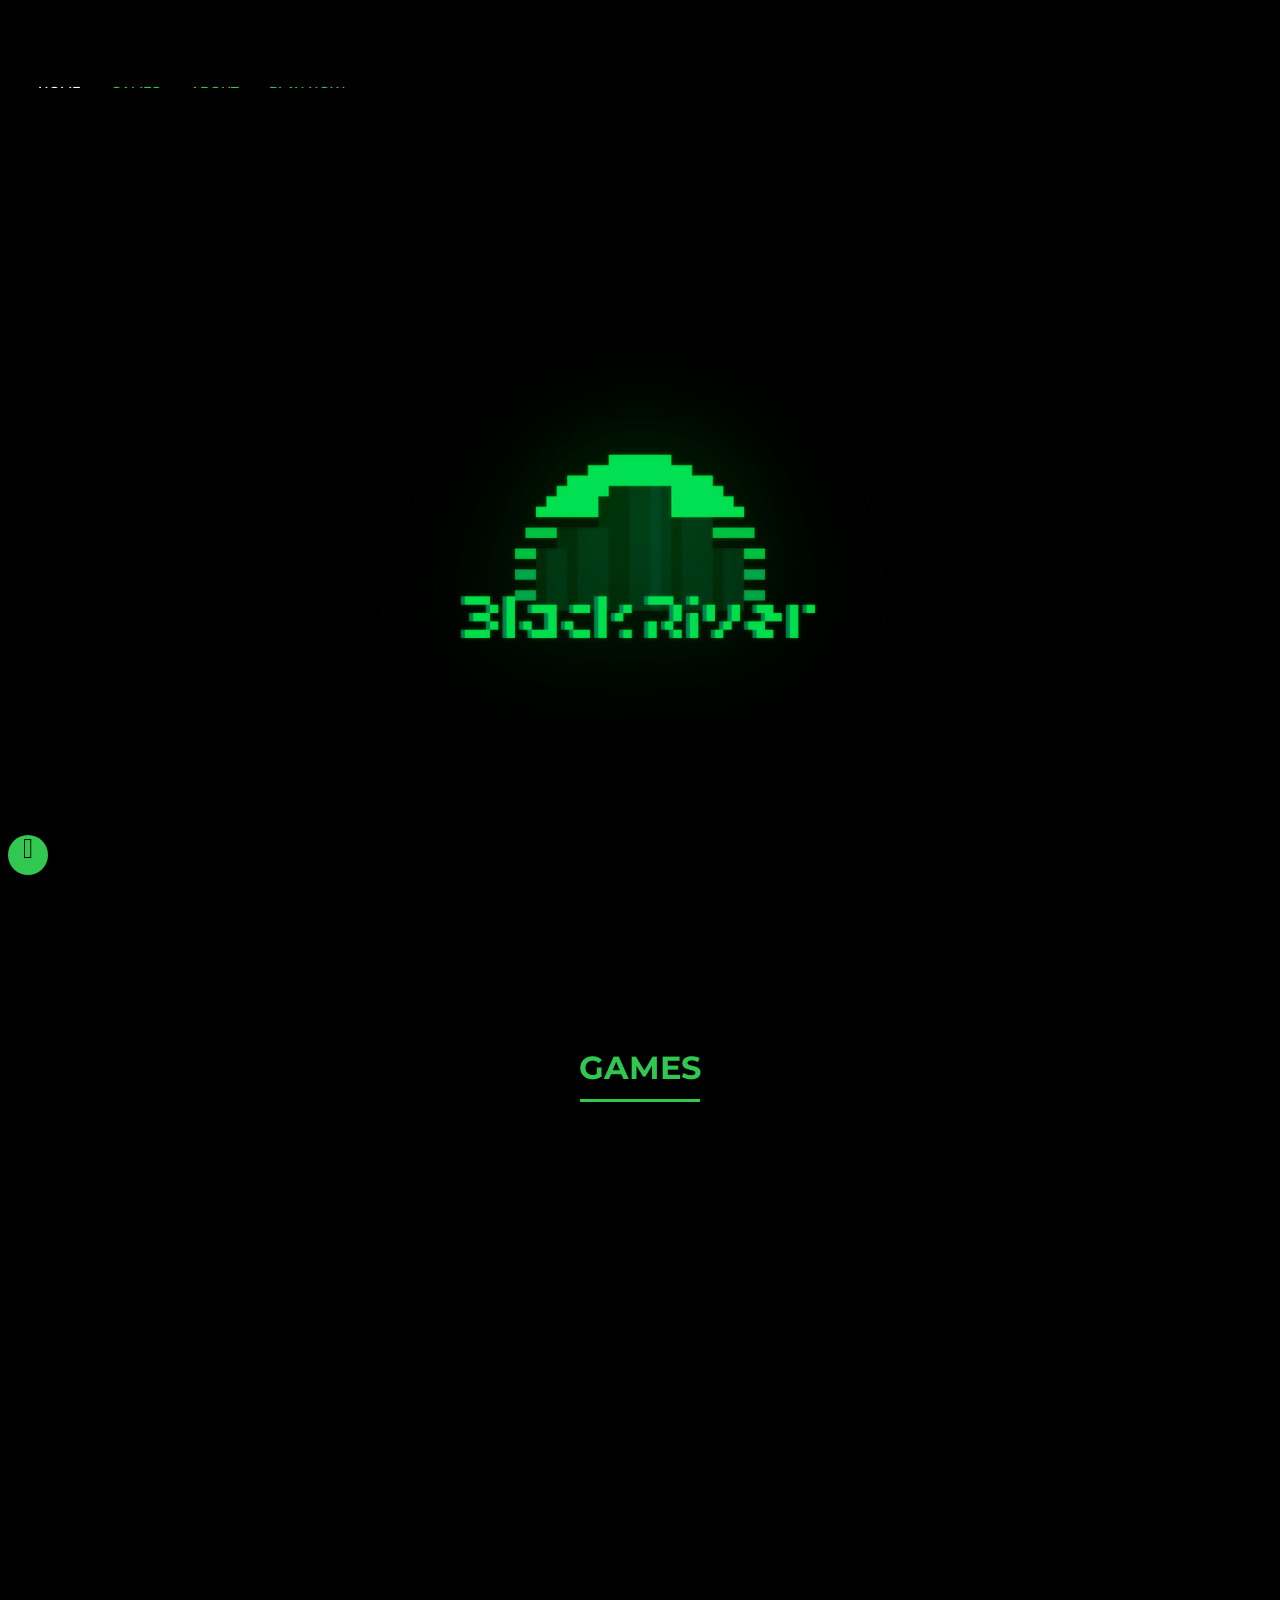
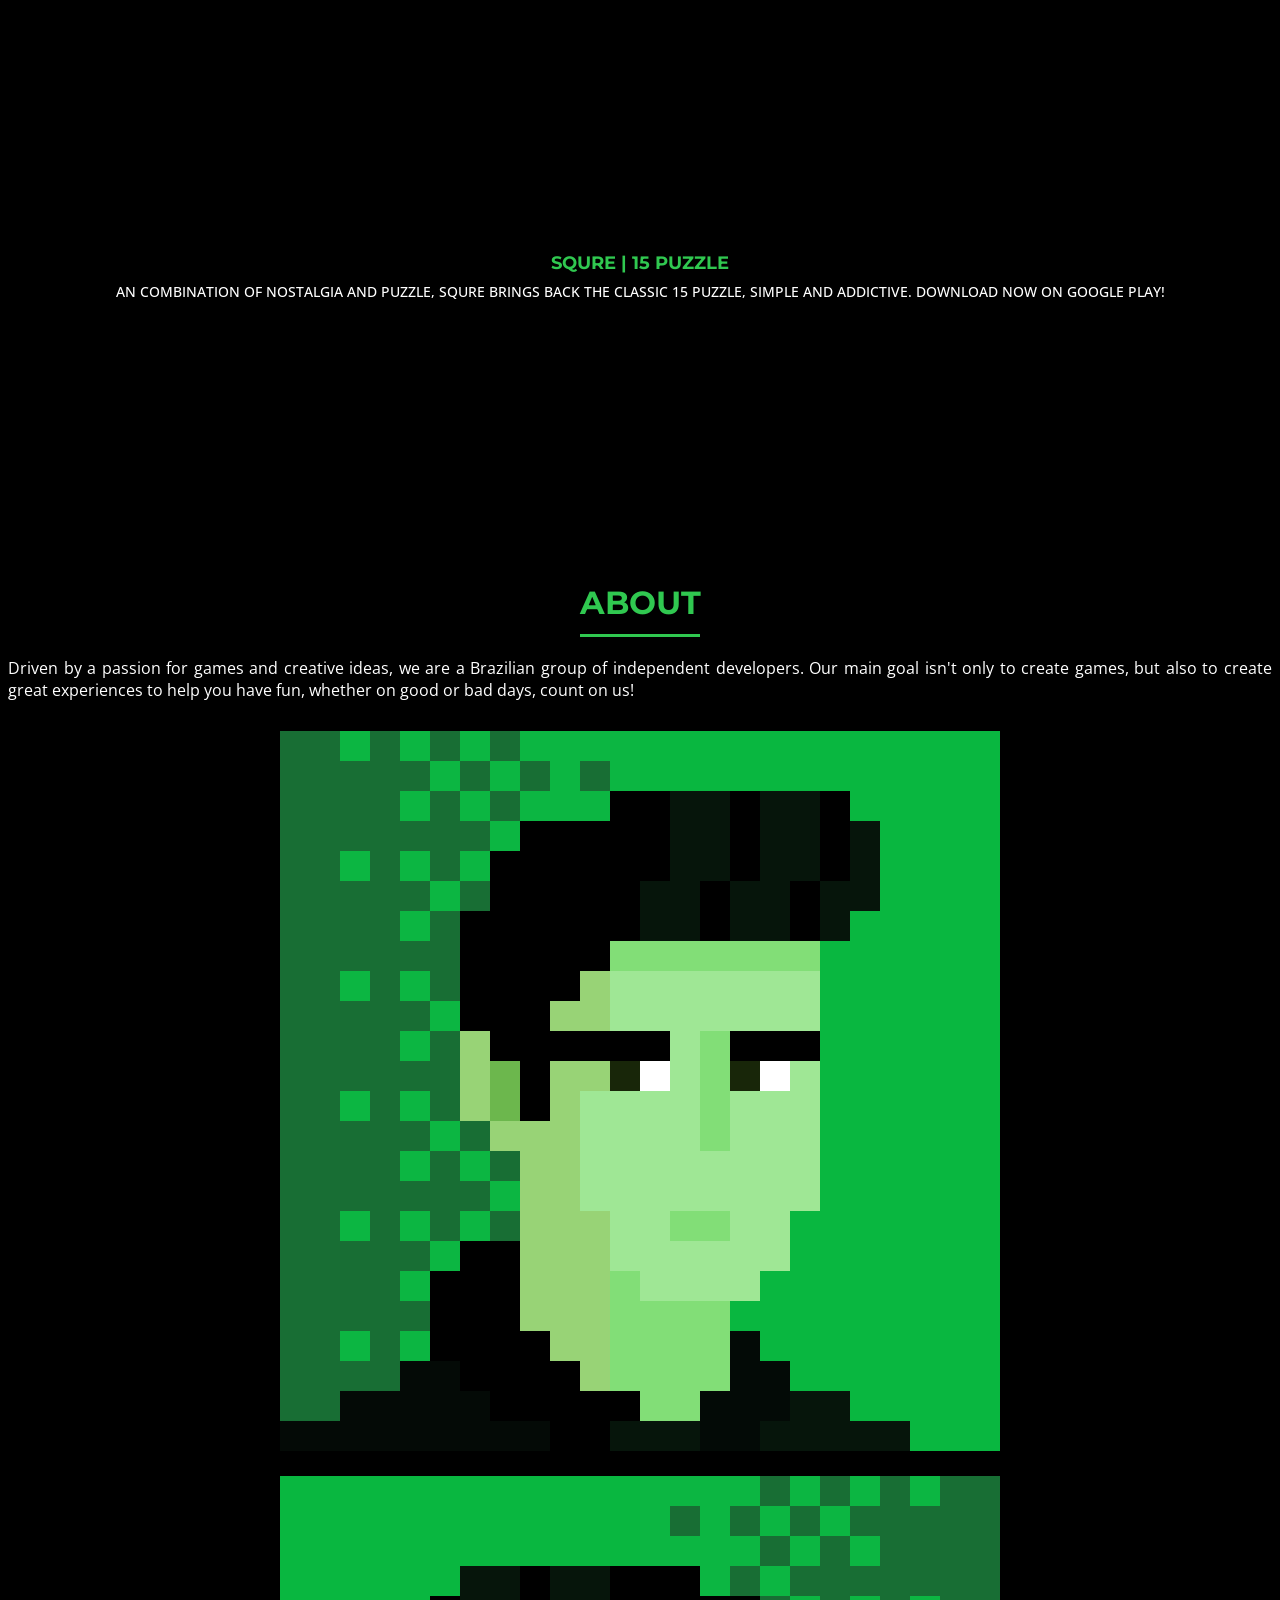
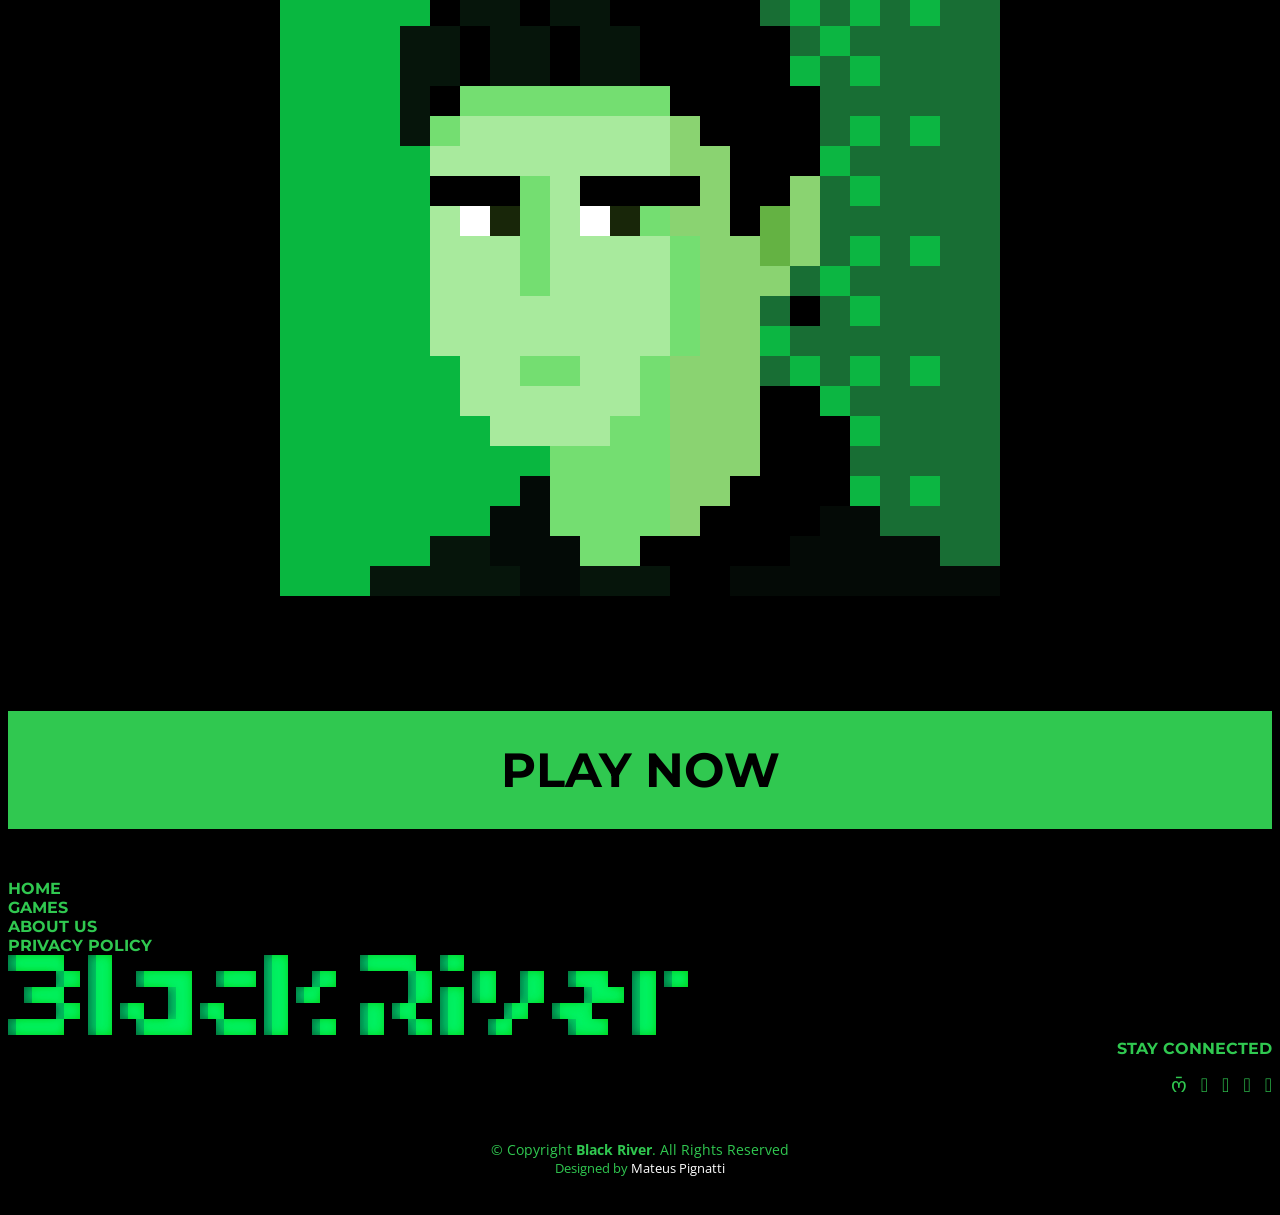
==== index.html @ 3c827a9c "commit inicial" ====
<!DOCTYPE html>
<html lang="en">

<head>
  <meta charset="utf-8">
  <meta content="width=device-width, initial-scale=1.0" name="viewport">

  <meta name="google-site-verification" content="CcxL9hMbWBskzcAtrQJD_yQk2MvV58xnFDGyfYNqddo"/>

  <title>Black River Game Studio</title>
  <meta name="description" content="Games">

  <meta name="keywords" content="Black River, Black River Game Studio, Black River Games, SQURE, 15 Puzzle, Racha-Cuca, Mateus Pignatti">

  <!-- Favicons -->
  <link href="assets/img/favicon.png" rel="icon">
  <link href="assets/img/apple-touch-icon.png" rel="apple-touch-icon">

  <!-- Google Fonts -->
  <link href="https://fonts.googleapis.com/css?family=Open+Sans:300,300i,400,400i,700,700i|Montserrat:300,400,500,700" rel="stylesheet">

  <!-- Vendor CSS Files -->
  <link href="assets/vendor/animate.css/animate.min.css" rel="stylesheet">
  <link href="assets/vendor/aos/aos.css" rel="stylesheet">
  <link href="assets/vendor/bootstrap/css/bootstrap.min.css" rel="stylesheet">
  <link href="assets/vendor/bootstrap-icons/bootstrap-icons.css" rel="stylesheet">
  <link href="assets/vendor/fontawesome/css/fontawesome.min.css" rel="stylesheet">
  <link href="assets/vendor/fontawesome/css/brands.min.css" rel="stylesheet">
  <link href="assets/vendor/glightbox/css/glightbox.min.css" rel="stylesheet">
  <link href="assets/vendor/swiper/swiper-bundle.min.css" rel="stylesheet">

  <!-- Main CSS File -->
  <link href="assets/css/style.css" rel="stylesheet">

</head>

<body>

  <!-- ======= Header ======= -->
  <header id="header" class="fixed-top d-flex align-items-center">
    <div class="container-fluid">

      <div class="row justify-content-center align-items-center">
        <div class="col-xl-11 d-flex align-items-center justify-content-between">
          <a href="#" class="logo"><img src="assets/img/logotype.png" alt="" class="img-fluid"></a>

          <nav id="navbar" class="navbar">
            <ul>
              <li><a class="nav-link scrollto" href="#home">Home</a></li>
              <li><a class="nav-link scrollto" href="#games">Games</a></li>
              <!-- <li><a class="nav-link scrollto" href="#platforms">Platforms</a></li> -->
              <!-- <li><a class="nav-link scrollto" href="#reviews">Reviews</a></li> -->
              <li><a class="nav-link scrollto" href="#about">About</a></li>
              <li><a href="#games">Play Now</a></li>
            </ul>
            <i class="bi bi-list mobile-nav-toggle"></i>
          </nav>
          <!-- .navbar -->
        </div>
      </div>

    </div>
  </header>
  <!-- End Header -->

  <!-- ======= Home Section ======= -->

  <section id="home" style="background-image: url(assets/img/blackriver.png)">

    <div class="container">
      <div class="row justify-content-center">
        <a href="#games" class="col-12"></a>
      </div>
    </div>

  </section>

  <!-- End Home Section -->

  <main id="main">

    <!-- ======= Games Section ======= -->
    <section id="games">
      <div class="container" data-aos="fade-up">

        <header class="section-header">
          <h3 class="section-title">Games</h3>
        </header>

        <div class="row d-flex justify-content-center">
          <div class="col-lg-6">
            <div class="embed-responsive embed-responsive-16by9">
              <iframe class="embed-responsive-item youtube" src="https://www.youtube.com/embed/gTNcUN0UcXQ?rel=0" allowfullscreen></iframe>
            </div>

            <div class="games-info video-description">
              <h4><a href="https://play.google.com/store/apps/details?id=com.BlackRiver.SQURE">SQURE | 15 Puzzle</a></h4>
              <p>
                An combination of nostalgia and puzzle, SQURE brings back the classic 15 Puzzle, simple and addictive. Download now on Google Play!
              </p>
              <a href="https://play.google.com/store/apps/details?id=com.BlackRiver.SQURE"><img src="assets/img/google-play-badge.png" class="img-fluid btn-download" alt=""></a>
            </div>
          </div>
        </div>

        <!--
        <div class="row d-flex justify-content-center">
          <div class="col-lg-12">
            <div class="embed-responsive embed-responsive-16by9">
              <iframe class="embed-responsive-item youtube" src="https://www.youtube.com/embed/gTNcUN0UcXQ?rel=0" allowfullscreen></iframe>
            </div>
          </div>
        </div>

        <div class="row d-flex justify-content-center" data-aos="fade-up" data-aos-delay="100">
          <div class="col-lg-12">
              <ul id="games-filters">
                <li data-filter="*" class="filter-active">All</li>
                <li data-filter=".filter-mobile">Mobile</li>
                <li data-filter=".filter-pc">PC</li>
                <li data-filter=".filter-console">Console</li>
              </ul>
          </div>
        </div>

        <div class="row d-flex justify-content-center games-container" data-aos="fade-up" data-aos-delay="200">

          <div class="col-lg-4 col-md-6 games-item filter-mobile">
            <div class="games-wrap">
              <figure>
                <img src="assets/img/games/squre.png" class="img-fluid" alt="">
                <a href="https://play.google.com/store/apps/details?id=com.BlackRiver.SQURE" class="link-single" title="Play Now on Google Play"><i class="fa-brands fa-google-play"></i></a>
              </figure>

              <div class="games-info">
                <h4><a href="https://play.google.com/store/apps/details?id=com.BlackRiver.SQURE">SQURE</a></h4>
                <p>
                  Incredible combination of nostalgia and puzzle. The classic 15 Puzzle is back!
                </p>
              </div>
            </div>
          </div>
          -->

          <!--
          <div class="col-lg-4 col-md-6 games-item filter-mobile filter-pc">
            <div class="games-wrap">
              <figure>
                <img src="assets/img/games/image.png" class="img-fluid" alt="">
                <a href="#" class="link-google-play" title="Play Now on Google Play"><i class="fa-brands fa-google-play"></i></a>
                <a href="#" class="link-steam" title="Play Now on Steam"><i class="bi bi-sabout"></i></a>
              </figure>

              <div class="games-info">
                <h4><a href="#">Game Name</a></h4>
                <p>Description</p>
              </div>
            </div>
          </div>

          <div class="col-lg-4 col-md-6 games-item filter-mobile filter-pc">
            <div class="games-wrap">
              <figure>
                <img src="assets/img/games/image.png" class="img-fluid" alt="">
                <a href="#" class="link-google-play" title="Play Now on Google Play"><i class="fa-brands fa-google-play"></i></a>
                <a href="#" class="link-steam" title="Play Now on Steam"><i class="bi bi-sabout"></i></a>
              </figure>

              <div class="games-info">
                <h4><a href="#">Game Name</a></h4>
                <p>Description</p>
              </div>
            </div>
          </div>
          -->

        </div>
      </div>

      </div>
    </section>
    <!-- End Games Section -->

    <!-- ======= Platforms Section ======= -->
    <!--
    <section id="platforms">
      <div class="container" data-aos="zoom-in">

        <header class="section-header">
          <h3>Platforms</h3>
        </header>

        <div class="platforms-slider swiper">
          <div class="swiper-wrapper align-items-center">
            <div class="swiper-slide"><a href="#"><img src="assets/img/platforms/googleplay.png" class="img-fluid" alt=""></a></div>
            <div class="swiper-slide"><a href="#"><img src="assets/img/platforms/steam.png" class="img-fluid" alt=""></a></div>
            <div class="swiper-slide"><a href="#"><img src="assets/img/platforms/googleplay.png" class="img-fluid" alt=""></a></div>
            <div class="swiper-slide"><a href="#"><img src="assets/img/platforms/steam.png" class="img-fluid" alt=""></a></div>
            <div class="swiper-slide"><a href="#"><img src="assets/img/platforms/googleplay.png" class="img-fluid" alt=""></a></div>
            <div class="swiper-slide"><a href="#"><img src="assets/img/platforms/steam.png" class="img-fluid" alt=""></a></div>
          </div>
          <div class="swiper-pagination"></div>
        </div>

      </div>
    </section>
    -->
    <!-- End Platforms Section -->

    <!-- ======= Reviews Section ======= -->
    <!--
    <section id="reviews">
      <div class="container" data-aos="fade-up">

        <header class="section-header">
          <h3>Reviews</h3>
        </header>

        <div class="reviews-slider swiper" data-aos="fade-up" data-aos-delay="100">
          <div class="swiper-wrapper">

            <div class="swiper-slide">
              <div class="review-item">
                <img src="assets/img/reviews/ign.jpg" class="review-img" alt="">
                <h3>IGN</h3>
                <h4>10/10</h4>
                <p>
                  <img src="assets/img/quote-sign-left.png" class="quote-sign-left" alt="">
                  Nice game!
                  <img src="assets/img/quote-sign-right.png" class="quote-sign-right" alt="">
                </p>
              </div>
            </div>

            <div class="swiper-slide">
              <div class="review-item">
                <img src="assets/img/reviews/ign.jpg" class="review-img" alt="">
                <h3>IGN</h3>
                <h4>10/10</h4>
                <p>
                  <img src="assets/img/quote-sign-left.png" class="quote-sign-left" alt="">
                  Nice game!
                  <img src="assets/img/quote-sign-right.png" class="quote-sign-right" alt="">
                </p>
              </div>
            </div>

            <div class="swiper-slide">
              <div class="review-item">
                <img src="assets/img/reviews/ign.jpg" class="review-img" alt="">
                <h3>IGN</h3>
                <h4>10/10</h4>
                <p>
                  <img src="assets/img/quote-sign-left.png" class="quote-sign-left" alt="">
                  Nice game!
                  <img src="assets/img/quote-sign-right.png" class="quote-sign-right" alt="">
                </p>
              </div>
            </div>

          </div>
          <div class="swiper-pagination"></div>
        </div>

      </div>
    </section>
    -->
    <!-- End Reviews Section -->

    <!-- ======= About Section ======= -->
    <section id="about">
      <div class="container" data-aos="fade-up">
        <div class="section-header">
          <h3>About</h3>
          <div class="row justify-content-center">
            <div class="col-lg-6">
              <p>
                Driven by a passion for games and creative ideas, we are a Brazilian group of independent developers. Our main goal isn't only to create games, but also to create great experiences to help you have fun, whether on good or bad days, count on us!
              </p>
            </div>
          </div>
        </div>

        <div class="row justify-content-center">

          <div class="col-lg-3 col-md-6">
            <div class="member" data-aos="fade-up" data-aos-delay="100">
              <img src="assets/img/about/mateus.png" class="img-fluid" alt="">
              <div class="member-info">
                <div class="member-info-content">
                  <h4>Mateus Pignatti</h4>
                  <span>CEO</span>
                  <div class="social">
                    <a href="https://www.instagram.com/somebodyrock/"><i class="bi bi-instagram"></i></a>
                    <a href="https://www.youtube.com/@somebodyrock"><i class="bi bi-youtube"></i></a>
                    <a href="https://twitter.com/somebodyrock404"><i class="bi bi-twitter"></i></a>
                    <a href="https://www.facebook.com/GamesBlackRiver"><i class="bi bi-facebook"></i></a>
                    <a href="https://www.linkedin.com/in/mateus-pignatti-vieira-210061192/"><i class="bi bi-linkedin"></i></a>
                  </div>
                </div>
              </div>
            </div>
          </div>

          <div class="col-lg-3 col-md-6">
            <div class="member" data-aos="fade-up" data-aos-delay="200">
              <img src="assets/img/about/rafa.png" class="img-fluid" alt="">
              <div class="member-info">
                <div class="member-info-content">
                  <h4>Rafael Lopes</h4>
                  <span>CTO</span>
                  <div class="social">
                    <a href="https://www.instagram.com/GamesBlackRiver/"><i class="bi bi-instagram"></i></a>
                    <a href="https://www.youtube.com/@GamesBlackRiver" class="youtube"><i class="bi bi-youtube"></i></a>
                    <a href="https://twitter.com/GamesBlackRiver"><i class="bi bi-twitter"></i></a>
                    <a href="https://www.facebook.com/GamesBlackRiver"><i class="bi bi-facebook"></i></a>
                    <a href="https://www.linkedin.com/company/gamesblackriver/"><i class="bi bi-linkedin"></i></a>
                  </div>
                </div>
              </div>
            </div>
          </div>

        </div>

      </div>
    </section>
    <!-- End About Section -->

  </main>
  <!-- End #main -->

  <!-- ======= Footer ======= -->
  <footer id="footer">

    <div class="footer-top">
      <div class="container">
        <div class="row justify-content-center">
          <a href="#games" class="col-12"><h3>PLAY NOW</h3></a>
        </div>
      </div>
    </div>

    <div class="container">
      <div class="row footer-links">

        <div class="col-lg-1 col-md-12">
          <ul>
            <li><a href="#">Home</a></li>
            <li><a href="#games">Games</a></li>
          </ul>
        </div>

        <div class="col-lg-3 col-md-12">
          <ul>
            <li><a href="#about">About us</a></li>
            <li><a href="privacy">Privacy policy</a></li>
          </ul>
        </div>

        <div class="col-lg-4 col-md-12">
          <a href="#"><img src="assets/img/logotype.png" alt="" class="img-fluid mx-auto d-block"></a>
        </div>

        <div class="col-lg-4 col-md-12 social-links">

          <h4>Stay Connected</h4>

          <a href="https://play.google.com/store/apps/dev?id=5778449687998187914" class="google-play"><i class="fa-brands fa-google-play"></i></a>
          <a href="https://www.instagram.com/GamesBlackRiver/" class="instagram"><i class="bi bi-instagram"></i></a>
          <a href="https://www.youtube.com/@GamesBlackRiver" class="youtube"><i class="bi bi-youtube"></i></a>
          <a href="https://twitter.com/GamesBlackRiver" class="twitter"><i class="bi bi-twitter"></i></a>
          <a href="https://www.facebook.com/GamesBlackRiver" class="facebook"><i class="bi bi-facebook"></i></a>
          <a href="https://www.linkedin.com/company/gamesblackriver/" class="linkedin"><i class="bi bi-linkedin"></i></a>
        </div>
      </div>
    </div>

    <div class="container">
      <div class="copyright">
        &copy; Copyright <strong>Black River</strong>. All Rights Reserved
      </div>
      <div class="credits">
        Designed by <a href="https://linktr.ee/SomebodyRock">Mateus Pignatti</a>
      </div>
    </div>
  </footer>
  <!-- End Footer -->

  <div class="d-flex align-items-center justify-content-center">
    <a href="#games" class="btn-get-started d-flex align-items-center justify-content-center"><i class="bi bi-arrow-down-short"></i></a>
  </div>

  <a href="#" class="back-to-top d-flex align-items-center justify-content-center"><i class="bi bi-arrow-up-short"></i></a>
  <!-- Uncomment below to use a preloader -->
<div id="preloader"></div>

  <!-- Vendor JS Files -->
  <script src="assets/vendor/purecounter/purecounter.js"></script>
  <script src="assets/vendor/aos/aos.js"></script>
  <script src="assets/vendor/bootstrap/js/bootstrap.bundle.min.js"></script>
  <script src="assets/vendor/glightbox/js/glightbox.min.js"></script>
  <script src="assets/vendor/isotope-layout/isotope.pkgd.min.js"></script>
  <script src="assets/vendor/swiper/swiper-bundle.min.js"></script>
  <script src="assets/vendor/waypoints/noframework.waypoints.js"></script>

  <!-- Main JS File -->
  <script src="assets/js/main.js"></script>

</body>

</html>
---- assets/vendor/fontawesome/css/brands.min.css ----
/*!
 * Font Awesome Free 6.1.1 by @fontawesome - https://fontawesome.com
 * License - https://fontawesome.com/license/free (Icons: CC BY 4.0, Fonts: SIL OFL 1.1, Code: MIT License)
 * Copyright 2022 Fonticons, Inc.
 */
:host,:root{--fa-font-brands:normal 400 1em/1 "Font Awesome 6 Brands"}@font-face{font-family:"Font Awesome 6 Brands";font-style:normal;font-weight:400;font-display:block;src:url(../webfonts/fa-brands-400.woff2) format("woff2"),url(../webfonts/fa-brands-400.ttf) format("truetype")}.fa-brands,.fab{font-family:"Font Awesome 6 Brands";font-weight:400}.fa-42-group:before,.fa-innosoft:before{content:"\e080"}.fa-500px:before{content:"\f26e"}.fa-accessible-icon:before{content:"\f368"}.fa-accusoft:before{content:"\f369"}.fa-adn:before{content:"\f170"}.fa-adversal:before{content:"\f36a"}.fa-affiliatetheme:before{content:"\f36b"}.fa-airbnb:before{content:"\f834"}.fa-algolia:before{content:"\f36c"}.fa-alipay:before{content:"\f642"}.fa-amazon:before{content:"\f270"}.fa-amazon-pay:before{content:"\f42c"}.fa-amilia:before{content:"\f36d"}.fa-android:before{content:"\f17b"}.fa-angellist:before{content:"\f209"}.fa-angrycreative:before{content:"\f36e"}.fa-angular:before{content:"\f420"}.fa-app-store:before{content:"\f36f"}.fa-app-store-ios:before{content:"\f370"}.fa-apper:before{content:"\f371"}.fa-apple:before{content:"\f179"}.fa-apple-pay:before{content:"\f415"}.fa-artstation:before{content:"\f77a"}.fa-asymmetrik:before{content:"\f372"}.fa-atlassian:before{content:"\f77b"}.fa-audible:before{content:"\f373"}.fa-autoprefixer:before{content:"\f41c"}.fa-avianex:before{content:"\f374"}.fa-aviato:before{content:"\f421"}.fa-aws:before{content:"\f375"}.fa-bandcamp:before{content:"\f2d5"}.fa-battle-net:before{content:"\f835"}.fa-behance:before{content:"\f1b4"}.fa-behance-square:before{content:"\f1b5"}.fa-bilibili:before{content:"\e3d9"}.fa-bimobject:before{content:"\f378"}.fa-bitbucket:before{content:"\f171"}.fa-bitcoin:before{content:"\f379"}.fa-bity:before{content:"\f37a"}.fa-black-tie:before{content:"\f27e"}.fa-blackberry:before{content:"\f37b"}.fa-blogger:before{content:"\f37c"}.fa-blogger-b:before{content:"\f37d"}.fa-bluetooth:before{content:"\f293"}.fa-bluetooth-b:before{content:"\f294"}.fa-bootstrap:before{content:"\f836"}.fa-bots:before{content:"\e340"}.fa-btc:before{content:"\f15a"}.fa-buffer:before{content:"\f837"}.fa-buromobelexperte:before{content:"\f37f"}.fa-buy-n-large:before{content:"\f8a6"}.fa-buysellads:before{content:"\f20d"}.fa-canadian-maple-leaf:before{content:"\f785"}.fa-cc-amazon-pay:before{content:"\f42d"}.fa-cc-amex:before{content:"\f1f3"}.fa-cc-apple-pay:before{content:"\f416"}.fa-cc-diners-club:before{content:"\f24c"}.fa-cc-discover:before{content:"\f1f2"}.fa-cc-jcb:before{content:"\f24b"}.fa-cc-mastercard:before{content:"\f1f1"}.fa-cc-paypal:before{content:"\f1f4"}.fa-cc-stripe:before{content:"\f1f5"}.fa-cc-visa:before{content:"\f1f0"}.fa-centercode:before{content:"\f380"}.fa-centos:before{content:"\f789"}.fa-chrome:before{content:"\f268"}.fa-chromecast:before{content:"\f838"}.fa-cloudflare:before{content:"\e07d"}.fa-cloudscale:before{content:"\f383"}.fa-cloudsmith:before{content:"\f384"}.fa-cloudversify:before{content:"\f385"}.fa-cmplid:before{content:"\e360"}.fa-codepen:before{content:"\f1cb"}.fa-codiepie:before{content:"\f284"}.fa-confluence:before{content:"\f78d"}.fa-connectdevelop:before{content:"\f20e"}.fa-contao:before{content:"\f26d"}.fa-cotton-bureau:before{content:"\f89e"}.fa-cpanel:before{content:"\f388"}.fa-creative-commons:before{content:"\f25e"}.fa-creative-commons-by:before{content:"\f4e7"}.fa-creative-commons-nc:before{content:"\f4e8"}.fa-creative-commons-nc-eu:before{content:"\f4e9"}.fa-creative-commons-nc-jp:before{content:"\f4ea"}.fa-creative-commons-nd:before{content:"\f4eb"}.fa-creative-commons-pd:before{content:"\f4ec"}.fa-creative-commons-pd-alt:before{content:"\f4ed"}.fa-creative-commons-remix:before{content:"\f4ee"}.fa-creative-commons-sa:before{content:"\f4ef"}.fa-creative-commons-sampling:before{content:"\f4f0"}.fa-creative-commons-sampling-plus:before{content:"\f4f1"}.fa-creative-commons-share:before{content:"\f4f2"}.fa-creative-commons-zero:before{content:"\f4f3"}.fa-critical-role:before{content:"\f6c9"}.fa-css3:before{content:"\f13c"}.fa-css3-alt:before{content:"\f38b"}.fa-cuttlefish:before{content:"\f38c"}.fa-d-and-d:before{content:"\f38d"}.fa-d-and-d-beyond:before{content:"\f6ca"}.fa-dailymotion:before{content:"\e052"}.fa-dashcube:before{content:"\f210"}.fa-deezer:before{content:"\e077"}.fa-delicious:before{content:"\f1a5"}.fa-deploydog:before{content:"\f38e"}.fa-deskpro:before{content:"\f38f"}.fa-dev:before{content:"\f6cc"}.fa-deviantart:before{content:"\f1bd"}.fa-dhl:before{content:"\f790"}.fa-diaspora:before{content:"\f791"}.fa-digg:before{content:"\f1a6"}.fa-digital-ocean:before{content:"\f391"}.fa-discord:before{content:"\f392"}.fa-discourse:before{content:"\f393"}.fa-dochub:before{content:"\f394"}.fa-docker:before{content:"\f395"}.fa-draft2digital:before{content:"\f396"}.fa-dribbble:before{content:"\f17d"}.fa-dribbble-square:before{content:"\f397"}.fa-dropbox:before{content:"\f16b"}.fa-drupal:before{content:"\f1a9"}.fa-dyalog:before{content:"\f399"}.fa-earlybirds:before{content:"\f39a"}.fa-ebay:before{content:"\f4f4"}.fa-edge:before{content:"\f282"}.fa-edge-legacy:before{content:"\e078"}.fa-elementor:before{content:"\f430"}.fa-ello:before{content:"\f5f1"}.fa-ember:before{content:"\f423"}.fa-empire:before{content:"\f1d1"}.fa-envira:before{content:"\f299"}.fa-erlang:before{content:"\f39d"}.fa-ethereum:before{content:"\f42e"}.fa-etsy:before{content:"\f2d7"}.fa-evernote:before{content:"\f839"}.fa-expeditedssl:before{content:"\f23e"}.fa-facebook:before{content:"\f09a"}.fa-facebook-f:before{content:"\f39e"}.fa-facebook-messenger:before{content:"\f39f"}.fa-facebook-square:before{content:"\f082"}.fa-fantasy-flight-games:before{content:"\f6dc"}.fa-fedex:before{content:"\f797"}.fa-fedora:before{content:"\f798"}.fa-figma:before{content:"\f799"}.fa-firefox:before{content:"\f269"}.fa-firefox-browser:before{content:"\e007"}.fa-first-order:before{content:"\f2b0"}.fa-first-order-alt:before{content:"\f50a"}.fa-firstdraft:before{content:"\f3a1"}.fa-flickr:before{content:"\f16e"}.fa-flipboard:before{content:"\f44d"}.fa-fly:before{content:"\f417"}.fa-font-awesome-flag:before,.fa-font-awesome-logo-full:before,.fa-font-awesome:before{content:"\f2b4"}.fa-fonticons:before{content:"\f280"}.fa-fonticons-fi:before{content:"\f3a2"}.fa-fort-awesome:before{content:"\f286"}.fa-fort-awesome-alt:before{content:"\f3a3"}.fa-forumbee:before{content:"\f211"}.fa-foursquare:before{content:"\f180"}.fa-free-code-camp:before{content:"\f2c5"}.fa-freebsd:before{content:"\f3a4"}.fa-fulcrum:before{content:"\f50b"}.fa-galactic-republic:before{content:"\f50c"}.fa-galactic-senate:before{content:"\f50d"}.fa-get-pocket:before{content:"\f265"}.fa-gg:before{content:"\f260"}.fa-gg-circle:before{content:"\f261"}.fa-git:before{content:"\f1d3"}.fa-git-alt:before{content:"\f841"}.fa-git-square:before{content:"\f1d2"}.fa-github:before{content:"\f09b"}.fa-github-alt:before{content:"\f113"}.fa-github-square:before{content:"\f092"}.fa-gitkraken:before{content:"\f3a6"}.fa-gitlab:before{content:"\f296"}.fa-gitter:before{content:"\f426"}.fa-glide:before{content:"\f2a5"}.fa-glide-g:before{content:"\f2a6"}.fa-gofore:before{content:"\f3a7"}.fa-golang:before{content:"\e40f"}.fa-goodreads:before{content:"\f3a8"}.fa-goodreads-g:before{content:"\f3a9"}.fa-google:before{content:"\f1a0"}.fa-google-drive:before{content:"\f3aa"}.fa-google-pay:before{content:"\e079"}.fa-google-play:before{content:"\f3ab"}.fa-google-plus:before{content:"\f2b3"}.fa-google-plus-g:before{content:"\f0d5"}.fa-google-plus-square:before{content:"\f0d4"}.fa-google-wallet:before{content:"\f1ee"}.fa-gratipay:before{content:"\f184"}.fa-grav:before{content:"\f2d6"}.fa-gripfire:before{content:"\f3ac"}.fa-grunt:before{content:"\f3ad"}.fa-guilded:before{content:"\e07e"}.fa-gulp:before{content:"\f3ae"}.fa-hacker-news:before{content:"\f1d4"}.fa-hacker-news-square:before{content:"\f3af"}.fa-hackerrank:before{content:"\f5f7"}.fa-hashnode:before{content:"\e499"}.fa-hips:before{content:"\f452"}.fa-hire-a-helper:before{content:"\f3b0"}.fa-hive:before{content:"\e07f"}.fa-hooli:before{content:"\f427"}.fa-hornbill:before{content:"\f592"}.fa-hotjar:before{content:"\f3b1"}.fa-houzz:before{content:"\f27c"}.fa-html5:before{content:"\f13b"}.fa-hubspot:before{content:"\f3b2"}.fa-ideal:before{content:"\e013"}.fa-imdb:before{content:"\f2d8"}.fa-instagram:before{content:"\f16d"}.fa-instagram-square:before{content:"\e055"}.fa-instalod:before{content:"\e081"}.fa-intercom:before{content:"\f7af"}.fa-internet-explorer:before{content:"\f26b"}.fa-invision:before{content:"\f7b0"}.fa-ioxhost:before{content:"\f208"}.fa-itch-io:before{content:"\f83a"}.fa-itunes:before{content:"\f3b4"}.fa-itunes-note:before{content:"\f3b5"}.fa-java:before{content:"\f4e4"}.fa-jedi-order:before{content:"\f50e"}.fa-jenkins:before{content:"\f3b6"}.fa-jira:before{content:"\f7b1"}.fa-joget:before{content:"\f3b7"}.fa-joomla:before{content:"\f1aa"}.fa-js:before{content:"\f3b8"}.fa-js-square:before{content:"\f3b9"}.fa-jsfiddle:before{content:"\f1cc"}.fa-kaggle:before{content:"\f5fa"}.fa-keybase:before{content:"\f4f5"}.fa-keycdn:before{content:"\f3ba"}.fa-kickstarter:before{content:"\f3bb"}.fa-kickstarter-k:before{content:"\f3bc"}.fa-korvue:before{content:"\f42f"}.fa-laravel:before{content:"\f3bd"}.fa-lastfm:before{content:"\f202"}.fa-lastfm-square:before{content:"\f203"}.fa-leanpub:before{content:"\f212"}.fa-less:before{content:"\f41d"}.fa-line:before{content:"\f3c0"}.fa-linkedin:before{content:"\f08c"}.fa-linkedin-in:before{content:"\f0e1"}.fa-linode:before{content:"\f2b8"}.fa-linux:before{content:"\f17c"}.fa-lyft:before{content:"\f3c3"}.fa-magento:before{content:"\f3c4"}.fa-mailchimp:before{content:"\f59e"}.fa-mandalorian:before{content:"\f50f"}.fa-markdown:before{content:"\f60f"}.fa-mastodon:before{content:"\f4f6"}.fa-maxcdn:before{content:"\f136"}.fa-mdb:before{content:"\f8ca"}.fa-medapps:before{content:"\f3c6"}.fa-medium-m:before,.fa-medium:before{content:"\f23a"}.fa-medrt:before{content:"\f3c8"}.fa-meetup:before{content:"\f2e0"}.fa-megaport:before{content:"\f5a3"}.fa-mendeley:before{content:"\f7b3"}.fa-microblog:before{content:"\e01a"}.fa-microsoft:before{content:"\f3ca"}.fa-mix:before{content:"\f3cb"}.fa-mixcloud:before{content:"\f289"}.fa-mixer:before{content:"\e056"}.fa-mizuni:before{content:"\f3cc"}.fa-modx:before{content:"\f285"}.fa-monero:before{content:"\f3d0"}.fa-napster:before{content:"\f3d2"}.fa-neos:before{content:"\f612"}.fa-nfc-directional:before{content:"\e530"}.fa-nfc-symbol:before{content:"\e531"}.fa-nimblr:before{content:"\f5a8"}.fa-node:before{content:"\f419"}.fa-node-js:before{content:"\f3d3"}.fa-npm:before{content:"\f3d4"}.fa-ns8:before{content:"\f3d5"}.fa-nutritionix:before{content:"\f3d6"}.fa-octopus-deploy:before{content:"\e082"}.fa-odnoklassniki:before{content:"\f263"}.fa-odnoklassniki-square:before{content:"\f264"}.fa-old-republic:before{content:"\f510"}.fa-opencart:before{content:"\f23d"}.fa-openid:before{content:"\f19b"}.fa-opera:before{content:"\f26a"}.fa-optin-monster:before{content:"\f23c"}.fa-orcid:before{content:"\f8d2"}.fa-osi:before{content:"\f41a"}.fa-padlet:before{content:"\e4a0"}.fa-page4:before{content:"\f3d7"}.fa-pagelines:before{content:"\f18c"}.fa-palfed:before{content:"\f3d8"}.fa-patreon:before{content:"\f3d9"}.fa-paypal:before{content:"\f1ed"}.fa-perbyte:before{content:"\e083"}.fa-periscope:before{content:"\f3da"}.fa-phabricator:before{content:"\f3db"}.fa-phoenix-framework:before{content:"\f3dc"}.fa-phoenix-squadron:before{content:"\f511"}.fa-php:before{content:"\f457"}.fa-pied-piper:before{content:"\f2ae"}.fa-pied-piper-alt:before{content:"\f1a8"}.fa-pied-piper-hat:before{content:"\f4e5"}.fa-pied-piper-pp:before{content:"\f1a7"}.fa-pied-piper-square:before{content:"\e01e"}.fa-pinterest:before{content:"\f0d2"}.fa-pinterest-p:before{content:"\f231"}.fa-pinterest-square:before{content:"\f0d3"}.fa-pix:before{content:"\e43a"}.fa-playstation:before{content:"\f3df"}.fa-product-hunt:before{content:"\f288"}.fa-pushed:before{content:"\f3e1"}.fa-python:before{content:"\f3e2"}.fa-qq:before{content:"\f1d6"}.fa-quinscape:before{content:"\f459"}.fa-quora:before{content:"\f2c4"}.fa-r-project:before{content:"\f4f7"}.fa-raspberry-pi:before{content:"\f7bb"}.fa-ravelry:before{content:"\f2d9"}.fa-react:before{content:"\f41b"}.fa-reacteurope:before{content:"\f75d"}.fa-readme:before{content:"\f4d5"}.fa-rebel:before{content:"\f1d0"}.fa-red-river:before{content:"\f3e3"}.fa-reddit:before{content:"\f1a1"}.fa-reddit-alien:before{content:"\f281"}.fa-reddit-square:before{content:"\f1a2"}.fa-redhat:before{content:"\f7bc"}.fa-renren:before{content:"\f18b"}.fa-replyd:before{content:"\f3e6"}.fa-researchgate:before{content:"\f4f8"}.fa-resolving:before{content:"\f3e7"}.fa-rev:before{content:"\f5b2"}.fa-rocketchat:before{content:"\f3e8"}.fa-rockrms:before{content:"\f3e9"}.fa-rust:before{content:"\e07a"}.fa-safari:before{content:"\f267"}.fa-salesforce:before{content:"\f83b"}.fa-sass:before{content:"\f41e"}.fa-schlix:before{content:"\f3ea"}.fa-screenpal:before{content:"\e570"}.fa-scribd:before{content:"\f28a"}.fa-searchengin:before{content:"\f3eb"}.fa-sellcast:before{content:"\f2da"}.fa-sellsy:before{content:"\f213"}.fa-servicestack:before{content:"\f3ec"}.fa-shirtsinbulk:before{content:"\f214"}.fa-shopify:before{content:"\e057"}.fa-shopware:before{content:"\f5b5"}.fa-simplybuilt:before{content:"\f215"}.fa-sistrix:before{content:"\f3ee"}.fa-sith:before{content:"\f512"}.fa-sitrox:before{content:"\e44a"}.fa-sketch:before{content:"\f7c6"}.fa-skyatlas:before{content:"\f216"}.fa-skype:before{content:"\f17e"}.fa-slack-hash:before,.fa-slack:before{content:"\f198"}.fa-slideshare:before{content:"\f1e7"}.fa-snapchat-ghost:before,.fa-snapchat:before{content:"\f2ab"}.fa-snapchat-square:before{content:"\f2ad"}.fa-soundcloud:before{content:"\f1be"}.fa-sourcetree:before{content:"\f7d3"}.fa-speakap:before{content:"\f3f3"}.fa-speaker-deck:before{content:"\f83c"}.fa-spotify:before{content:"\f1bc"}.fa-square-font-awesome:before{content:"\f425"}.fa-font-awesome-alt:before,.fa-square-font-awesome-stroke:before{content:"\f35c"}.fa-squarespace:before{content:"\f5be"}.fa-stack-exchange:before{content:"\f18d"}.fa-stack-overflow:before{content:"\f16c"}.fa-stackpath:before{content:"\f842"}.fa-staylinked:before{content:"\f3f5"}.fa-steam:before{content:"\f1b6"}.fa-steam-square:before{content:"\f1b7"}.fa-steam-symbol:before{content:"\f3f6"}.fa-sticker-mule:before{content:"\f3f7"}.fa-strava:before{content:"\f428"}.fa-stripe:before{content:"\f429"}.fa-stripe-s:before{content:"\f42a"}.fa-studiovinari:before{content:"\f3f8"}.fa-stumbleupon:before{content:"\f1a4"}.fa-stumbleupon-circle:before{content:"\f1a3"}.fa-superpowers:before{content:"\f2dd"}.fa-supple:before{content:"\f3f9"}.fa-suse:before{content:"\f7d6"}.fa-swift:before{content:"\f8e1"}.fa-symfony:before{content:"\f83d"}.fa-teamspeak:before{content:"\f4f9"}.fa-telegram-plane:before,.fa-telegram:before{content:"\f2c6"}.fa-tencent-weibo:before{content:"\f1d5"}.fa-the-red-yeti:before{content:"\f69d"}.fa-themeco:before{content:"\f5c6"}.fa-themeisle:before{content:"\f2b2"}.fa-think-peaks:before{content:"\f731"}.fa-tiktok:before{content:"\e07b"}.fa-trade-federation:before{content:"\f513"}.fa-trello:before{content:"\f181"}.fa-tumblr:before{content:"\f173"}.fa-tumblr-square:before{content:"\f174"}.fa-twitch:before{content:"\f1e8"}.fa-twitter:before{content:"\f099"}.fa-twitter-square:before{content:"\f081"}.fa-typo3:before{content:"\f42b"}.fa-uber:before{content:"\f402"}.fa-ubuntu:before{content:"\f7df"}.fa-uikit:before{content:"\f403"}.fa-umbraco:before{content:"\f8e8"}.fa-uncharted:before{content:"\e084"}.fa-uniregistry:before{content:"\f404"}.fa-unity:before{content:"\e049"}.fa-unsplash:before{content:"\e07c"}.fa-untappd:before{content:"\f405"}.fa-ups:before{content:"\f7e0"}.fa-usb:before{content:"\f287"}.fa-usps:before{content:"\f7e1"}.fa-ussunnah:before{content:"\f407"}.fa-vaadin:before{content:"\f408"}.fa-viacoin:before{content:"\f237"}.fa-viadeo:before{content:"\f2a9"}.fa-viadeo-square:before{content:"\f2aa"}.fa-viber:before{content:"\f409"}.fa-vimeo:before{content:"\f40a"}.fa-vimeo-square:before{content:"\f194"}.fa-vimeo-v:before{content:"\f27d"}.fa-vine:before{content:"\f1ca"}.fa-vk:before{content:"\f189"}.fa-vnv:before{content:"\f40b"}.fa-vuejs:before{content:"\f41f"}.fa-watchman-monitoring:before{content:"\e087"}.fa-waze:before{content:"\f83f"}.fa-weebly:before{content:"\f5cc"}.fa-weibo:before{content:"\f18a"}.fa-weixin:before{content:"\f1d7"}.fa-whatsapp:before{content:"\f232"}.fa-whatsapp-square:before{content:"\f40c"}.fa-whmcs:before{content:"\f40d"}.fa-wikipedia-w:before{content:"\f266"}.fa-windows:before{content:"\f17a"}.fa-wirsindhandwerk:before,.fa-wsh:before{content:"\e2d0"}.fa-wix:before{content:"\f5cf"}.fa-wizards-of-the-coast:before{content:"\f730"}.fa-wodu:before{content:"\e088"}.fa-wolf-pack-battalion:before{content:"\f514"}.fa-wordpress:before{content:"\f19a"}.fa-wordpress-simple:before{content:"\f411"}.fa-wpbeginner:before{content:"\f297"}.fa-wpexplorer:before{content:"\f2de"}.fa-wpforms:before{content:"\f298"}.fa-wpressr:before{content:"\f3e4"}.fa-xbox:before{content:"\f412"}.fa-xing:before{content:"\f168"}.fa-xing-square:before{content:"\f169"}.fa-y-combinator:before{content:"\f23b"}.fa-yahoo:before{content:"\f19e"}.fa-yammer:before{content:"\f840"}.fa-yandex:before{content:"\f413"}.fa-yandex-international:before{content:"\f414"}.fa-yarn:before{content:"\f7e3"}.fa-yelp:before{content:"\f1e9"}.fa-yoast:before{content:"\f2b1"}.fa-youtube:before{content:"\f167"}.fa-youtube-square:before{content:"\f431"}.fa-zhihu:before{content:"\f63f"}
---- assets/css/style.css ----
/*--------------------------------------------------------------
# General
--------------------------------------------------------------*/
body {
  background: #000;
  color: #30c850;
  font-family: "Open Sans", sans-serif;
}

a {
  color: #30c850;
  transition: 0.5s;
  text-decoration: none;
}

a:hover, a:active, a:focus {
  color: #fff;
  outline: none;
  text-decoration: none;
}

p {
  padding: 0;
  margin: 0 0 0 0; /* margin: 0 0 30px 0; */
}

h1, h2, h3, h4, h5, h6 {
  font-family: "Montserrat", sans-serif;
  font-weight: 400;
  margin: 0 0 20px 0;
  padding: 0;
}

/*--------------------------------------------------------------
# Get started button
--------------------------------------------------------------*/
.btn-get-started {
  position: fixed;
  visibility: visible;
  opacity: 1;
  bottom: 25px;
  z-index: 996;
  background: #30c850;
  width: 40px;
  height: 40px;
  border-radius: 50px;
  transition: all 0.4s;
  text-align: center;
}
.body-scrolled .btn-get-started {
  visibility: hidden;
  opacity: 0;
}
.btn-get-started i {
  font-size: 28px;
  color: #000;
  line-height: 0;
}
.btn-get-started:hover {
  background: #fff;
}

/*--------------------------------------------------------------
# Back to top button
--------------------------------------------------------------*/
.back-to-top {
  position: fixed;
  visibility: hidden;
  opacity: 0;
  right: 25px;
  bottom: 25px;
  z-index: 996;
  background: #30c850;
  width: 40px;
  height: 40px;
  border-radius: 50px;
  transition: all 0.4s;
}
.back-to-top i {
  font-size: 28px;
  color: #000;
  line-height: 0;
}
.back-to-top:hover {
  background: #fff;
}
.back-to-top.active {
  visibility: visible;
  opacity: 1;
}

/* Preloader */
#preloader {
  position: fixed;
  top: 0;
  left: 0;
  right: 0;
  bottom: 0;
  z-index: 9999;
  overflow: hidden;
  background: #000;
}

#preloader:before {
  content: "";
  position: fixed;
  top: calc(50% - 30px);
  left: calc(50% - 30px);
  border: 6px solid #000;
  border-top: 6px solid #30c850;
  border-radius: 50%;
  width: 60px;
  height: 60px;
  -webkit-animation: animate-preloader 1s linear infinite;
  animation: animate-preloader 1s linear infinite;
}

@-webkit-keyframes animate-preloader {
  0% {
    transform: rotate(0deg);
  }
  100% {
    transform: rotate(360deg);
  }
}

@keyframes animate-preloader {
  0% {
    transform: rotate(0deg);
  }
  100% {
    transform: rotate(360deg);
  }
}
/*--------------------------------------------------------------
# Header
--------------------------------------------------------------*/
#header {
  transition: all 0.5s;
  z-index: 997;
  background: #000;
  height: 80px;
}
#header.header-scrolled {
  background: #000;
  height: 60px;
}
#header .logo {
  visibility: hidden;
  opacity: 0;
}
#header.header-scrolled .logo {
  visibility: visible;
  opacity: 1;
}
#header .logo a {
  color: #000;
}
#header.header-scrolled .logo a {
  color: #30c850;
}
#header .logo img {
  max-height: 40px;
  padding: 10px 0 10px 0;
}
@media (max-width: 992px) {
  #header .logo {
    font-size: 28px;
  }
}

/*--------------------------------------------------------------
# Navigation Menu
--------------------------------------------------------------*/
/**
* Desktop Navigation 
*/
.navbar {
  padding: 0;
}
.navbar ul {
  margin: 0;
  padding: 0;
  display: flex;
  list-style: none;
  align-items: center;
}
.navbar li {
  position: relative;
}
.navbar a, .navbar a:focus {
  display: flex;
  align-items: center;
  justify-content: space-between;
  padding: 10px 0 10px 30px;
  font-family: "Montserrat", sans-serif;
  font-size: 13px;
  font-weight: 600;
  color: #30c850;
  white-space: nowrap;
  text-transform: uppercase;
  transition: 0.3s;
}
.navbar a i, .navbar a:focus i {
  font-size: 12px;
  line-height: 0;
  margin-left: 5px;
}
.navbar a:hover, .navbar .active, .navbar .active:focus, .navbar li:hover > a {
  color: #fff;
}

/**
* Mobile Navigation 
*/
.mobile-nav-toggle {
  color: #30c850;
  font-size: 28px;
  cursor: pointer;
  display: none;
  line-height: 0;
  transition: 0.5s;
}

@media (max-width: 992px) {
  .mobile-nav-toggle {
    display: block;
  }

  .navbar ul {
    display: none;
  }
}
.navbar-mobile {
  position: fixed;
  overflow: hidden;
  top: 0;
  right: 0;
  left: 0;
  bottom: 0;
  background: rgba(26, 26, 26, 0.9);
  transition: 0.3s;
  z-index: 999;
}
.navbar-mobile .mobile-nav-toggle {
  position: absolute;
  top: 15px;
  right: 15px;
}
.navbar-mobile ul {
  display: block;
  position: absolute;
  top: 55px;
  right: 15px;
  bottom: 15px;
  left: 15px;
  padding: 10px 0;
  background-color: #000;
  overflow-y: auto;
  transition: 0.3s;
}
.navbar-mobile a, .navbar-mobile a:focus {
  padding: 10px 20px;
  font-size: 15px;
  color: #30c850;
}
.navbar-mobile a:hover, .navbar-mobile .active, .navbar-mobile li:hover > a {
  color: #fff;
}
.navbar-mobile .getstarted, .navbar-mobile .getstarted:focus {
  margin: 15px;
}

/*--------------------------------------------------------------
# Home Section
--------------------------------------------------------------*/
#home {
  width: 100%;
  height: 100vh;
  background: #000;
  background-size: cover;
  background-position: center;
  background-repeat: no-repeat;
  overflow: hidden;
  position: relative;
}
/*@media (max-height: 500px) {
  #home {
    height: 100vh;
  }
}*/
#home h3 {
  font-size: 48px;
  color: #000;
  text-transform: uppercase;
  text-align: center;
  font-weight: 700;
  position: relative;
}
#home h3:hover {
  color: #fff;
}
#home a {
  padding: 100%;
}

/*--------------------------------------------------------------
# Sections
--------------------------------------------------------------*/
section {
  overflow: hidden;
}

/* Sections Header
--------------------------------*/
.section-header h3 {
  font-size: 32px;
  color: #30c850;
  text-transform: uppercase;
  text-align: center;
  font-weight: 700;
  position: relative;
  padding-bottom: 15px;
}
.section-header h3::before {
  content: "";
  position: absolute;
  display: block;
  width: 120px;
  height: 3px;
  background: #30c850;
  bottom: 0;
  left: calc(50% - 60px);
}
.section-header h3::after {
  content: "";
  position: absolute;
  display: block;
  width: 40px;
  height: 3px;
  background: #30c850;
  bottom: 0;
  left: calc(50% - 20px);
}
.section-header p {
  text-align: center;
  padding-bottom: 30px;
  color: #30c850;
}

/*--------------------------------------------------------------
# Breadcrumbs
--------------------------------------------------------------*/
.breadcrumbs {
  padding: 20px 0;
  background-color: #f7f7f7;
  min-height: 40px;
  margin-top: 80px;
}
.breadcrumbs h2 {
  font-size: 24px;
  margin-bottom: 0;
  font-weight: 400;
}
.breadcrumbs ol {
  display: flex;
  flex-wrap: wrap;
  list-style: none;
  padding: 0;
  margin: 0;
  font-size: 14px;
}
.breadcrumbs ol li + li {
  padding-left: 10px;
}
.breadcrumbs ol li + li::before {
  display: inline-block;
  padding-right: 10px;
  color: #30c850;
  content: "/";
}
@media (max-width: 768px) {
  .breadcrumbs .d-flex {
    display: block !important;
  }
  .breadcrumbs ol {
    display: block;
  }
  .breadcrumbs ol li {
    display: inline-block;
  }
}

/* Games Section
--------------------------------*/
#games {
  padding-top: 60px;
  text-align: center;
}
#games .btn-download {
  margin-top: 10px;
  max-height: 120px;
}
#games .embed-responsive{
  position: relative;
  padding-top: 56.25%;
}
#games .youtube {
  position: absolute;
  width: 100%;
  height: 100%;
  top: 0;
  left: 0;
  border: 0;
}
#games .video-description {
  margin-bottom: 90px;
}
#games #games-filters {
  padding: 0;
  margin: 15px 0 30px 0;
  list-style: none;
  text-align: center;
}
#games #games-filters li {
  cursor: pointer;
  margin: 15px 15px 15px 0;
  display: inline-block;
  padding: 10px 20px;
  font-size: 12px;
  line-height: 20px;
  color: #000;
  border-radius: 4px;
  text-transform: uppercase;
  background: #30c850;
  margin-bottom: 5px;
  transition: all 0.3s ease-in-out;
}
#games #games-filters li:hover, #games #games-filters li.filter-active {
  background: #fff;
  color: #000;
}
#games #games-filters li:last-child {
  margin-right: 0;
}
/*#games .games-wrap {
  box-shadow: 0px 2px 12px rgba(0, 0, 0, 0.08);
  transition: 0.3s;
}
#games .games-wrap:hover {
  box-shadow: 0px 4px 14px #30c850;
}*/
#games .games-item {
  padding-bottom: 60px;
  position: relative;
  overflow: hidden;
}
#games .games-item figure {
  background: #000;
  overflow: hidden;
  position: relative;
  margin: 0;
}
#games .games-item figure:hover img {
  opacity: 0.1;
  transition: 0.3s;
}
#games .games-item figure .link-google-play, #games .games-item figure .link-steam, #games .games-item figure .link-single {
  position: absolute;
  display: inline-flex;
  align-items: center;
  justify-content: center;
  opacity: 0;
  line-height: 1;
  text-align: center;
  width: 50px;
  height: 50px;
  background: #30c850;
  border-radius: 50%;
  transition: 0.2s linear;
}
#games .games-item figure .link-google-play i, #games .games-item figure .link-steam i, #games .games-item figure .link-single i {
  font-size: 22px;
  color: #000;
  line-height: 0;
}
#games .games-item figure .link-google-play:hover, #games .games-item figure .link-steam:hover, #games .games-item figure .link-single:hover {
  background: #fff;
}
#games .games-item figure .link-google-play:hover i, #games .games-item figure .link-steam:hover i, #games .games-item figure .link-single:hover i {
  color: #000;
}
#games .games-item figure .link-google-play {
  left: calc(50% - 38px);
  top: calc(50% - 18px);
}
#games .games-item figure .link-steam {
  right: calc(50% - 38px);
  top: calc(50% - 18px);
}
#games .games-item figure .link-single {
  left: calc(50% - 25px);
  top: calc(50% - 18px);
}
#games .games-item figure:hover .link-google-play {
  opacity: 1;
  left: calc(50% - 44px);
}
#games .games-item figure:hover .link-steam {
  opacity: 1;
  right: calc(50% - 44px);
}
#games .games-item figure:hover .link-single {
  opacity: 1;
}
#games .games-info {
  background: #000;
  text-align: center;
  padding: 30px;
  height: 200px; /* height: 90px; */
}
#games .games-info h4 {
  font-size: 18px;
  line-height: 1px;
  font-weight: 700;
  margin-bottom: 18px;
  padding-bottom: 0;
}
#games .games-info h4 a {
  color: #30c850;
  text-transform: uppercase;
}
#games .games-info h4 a:hover {
  color: #fff;
}
#games .games-info p {
  padding: 0;
  margin: 0;
  color: #fff;
  font-weight: 500;
  font-size: 14px;
  text-transform: uppercase;
}

/* Platforms Section
--------------------------------*/
#platforms {
  padding: 60px 0;
}
#platforms img {
  opacity: 0.5;
  transition: 0.3s;
}
#platforms img:hover {
  opacity: 1;
}
#platforms .swiper-pagination {
  margin-top: 30px;
  position: relative;
}
#platforms .swiper-pagination .swiper-pagination-bullet {
  width: 12px;
  height: 12px;
  background-color: #30c850;
  opacity: 1;
}
#platforms .swiper-pagination .swiper-pagination-bullet-active {
  background-color: #fff;
}

/* Reviews Section
--------------------------------*/
#reviews {
  padding: 60px 0;
}
#reviews .section-header {
  margin-bottom: 40px;
}
#reviews .reviews-carousel, #reviews .reviews-slider {
  overflow: hidden;
}
#reviews .review-item {
  text-align: center;
}
#reviews .review-item .review-img {
  width: 120px;
  border-radius: 50%;
  border: 4px solid #30c850;
  margin: 0 auto;
}
#reviews .review-item h3 {
  font-size: 20px;
  font-weight: bold;
  margin: 10px 0 5px 0;
  color: #30c850;
}
#reviews .review-item h4 {
  font-size: 14px;
  color: #fff;
  margin: 0 0 15px 0;
}
#reviews .review-item .quote-sign-left {
  margin-top: -15px;
  padding-right: 10px;
  display: inline-block;
  width: 37px;
}
#reviews .review-item .quote-sign-right {
  margin-bottom: -15px;
  padding-left: 10px;
  display: inline-block;
  max-width: 100%;
  width: 37px;
}
#reviews .review-item p {
  font-style: italic;
  margin: 0 auto 15px auto;
}
@media (min-width: 992px) {
  #reviews .review-item p {
    width: 80%;
  }
}
#reviews .swiper-pagination {
  margin-top: 20px;
  position: relative;
}
#reviews .swiper-pagination .swiper-pagination-bullet {
  width: 12px;
  height: 12px;
  background-color: #30c850;
  opacity: 1;
}
#reviews .swiper-pagination .swiper-pagination-bullet-active {
  background-color: #fff;
}

/* About Section
--------------------------------*/
#about {
  /*padding: 60px 0;*/
  padding-bottom: 60px;
}
#about p {
  color: #fff;
  text-align: justify;
}
#about .member {
  text-align: center;
  margin-bottom: 20px;
  background: #000;
  position: relative;
}
#about .member .member-info {
  opacity: 0;
  display: flex;
  justify-content: center;
  align-items: center;
  position: absolute;
  bottom: 0;
  top: 0;
  left: 0;
  right: 0;
  transition: 0.2s;
}
#about .member .member-info-content {
  margin-top: -50px;
  transition: margin 0.2s;
}
#about .member:hover .member-info {
  background: rgba(48, 200, 80, 0.9);
  opacity: 1;
  transition: 0.4s;
}
#about .member:hover .member-info-content {
  margin-top: 0;
  transition: margin 0.4s;
}
#about .member h4 {
  font-weight: 700;
  margin-bottom: 2px;
  font-size: 20px;
  color: #000;
}
#about .member span {
  font-style: italic;
  display: block;
  font-size: 16px;
  color: #000;
}
#about .member .social {
  margin-top: 15px;
}
#about .member .social a {
  transition: none;
  color: #000;
}
#about .member .social a:hover {
  color: #fff;
}
#about .member .social i {
  font-size: 18px;
  margin: 0 2px;
}

/* Privacy Section
--------------------------------*/
#privacy {
  padding-top: 120px;
  position: relative;
  text-align: center;
}
#privacy .section-header {
  padding-bottom: 20px;
}
#privacy .section-header h3 {
  font-size: 32px;
  color: #30c850;
  text-transform: uppercase;
  text-align: center;
  font-weight: 700;
  position: relative;
  padding-bottom: 15px;
}
#privacy h3 {
  font-size: 24px;
  color: #30c850;
  text-transform: uppercase;
  text-align: center;
  font-weight: 700;
  position: relative;
}
#privacy p {
  font-size: 20px;
  color: #fff;
  text-align: justify;
  padding-bottom: 50px;
}
#privacy img {
  text-align: center;
  padding-bottom: 50px;
  max-height: 320px;
}

/*--------------------------------------------------------------
# Footer
--------------------------------------------------------------*/
#footer {
  background: #000;
  padding: 30px 0 30px 0;
  color: #30c850;
  font-size: 14px;
}
#footer h3 {
  font-size: 48px;
  color: #000;
  text-transform: uppercase;
  text-align: center;
  font-weight: 700;
  position: relative;
}
#footer h3:hover {
  color: #fff;
}
#footer .footer-top {
  background: #30c850;
  padding: 30px 0 10px 0;
}
#footer .footer-links {
  padding: 50px 0 30px 0;
}
@media (max-width: 992px) {
  #footer .footer-links {
    text-align: center;
  }
  #footer .footer-links img {
    width: 400px;
    padding: 50px 15px 50px 15px;
  }
}
#footer .footer-links ul {
  list-style: none;
  padding: 0;
  margin: 0;
}
#footer .footer-links li {
  font-family: "Montserrat", sans-serif;
  font-size: 16px;
  color: #30c850;
  text-transform: uppercase;
  font-weight: 700;
  position: relative;
}
#footer .social-links{
  text-align: right;
}
@media (max-width: 992px) {
  #footer .social-links{
    text-align: center;
  }
}
#footer .social-links h4 {
  font-size: 16px;
  color: #30c850;
  text-transform: uppercase;
  font-weight: 700;
  position: relative;
  margin-bottom: 10px !important;
}
#footer .social-links a {
  display: inline-block;
  color: #30c850;
  transition: 0.3s;
  margin-left: 10px;
}
#footer .social-links a i {
  font-size: 20px;
}
#footer .social-links a:hover {
  background: #000;
  color: #fff;
}
#footer .copyright {
  text-align: center;
  padding-top: 15px;
}
#footer .credits {
  text-align: center;
  font-size: 13px;
  color: #30c850;
}
#footer .credits a {
  color: #fff;
}
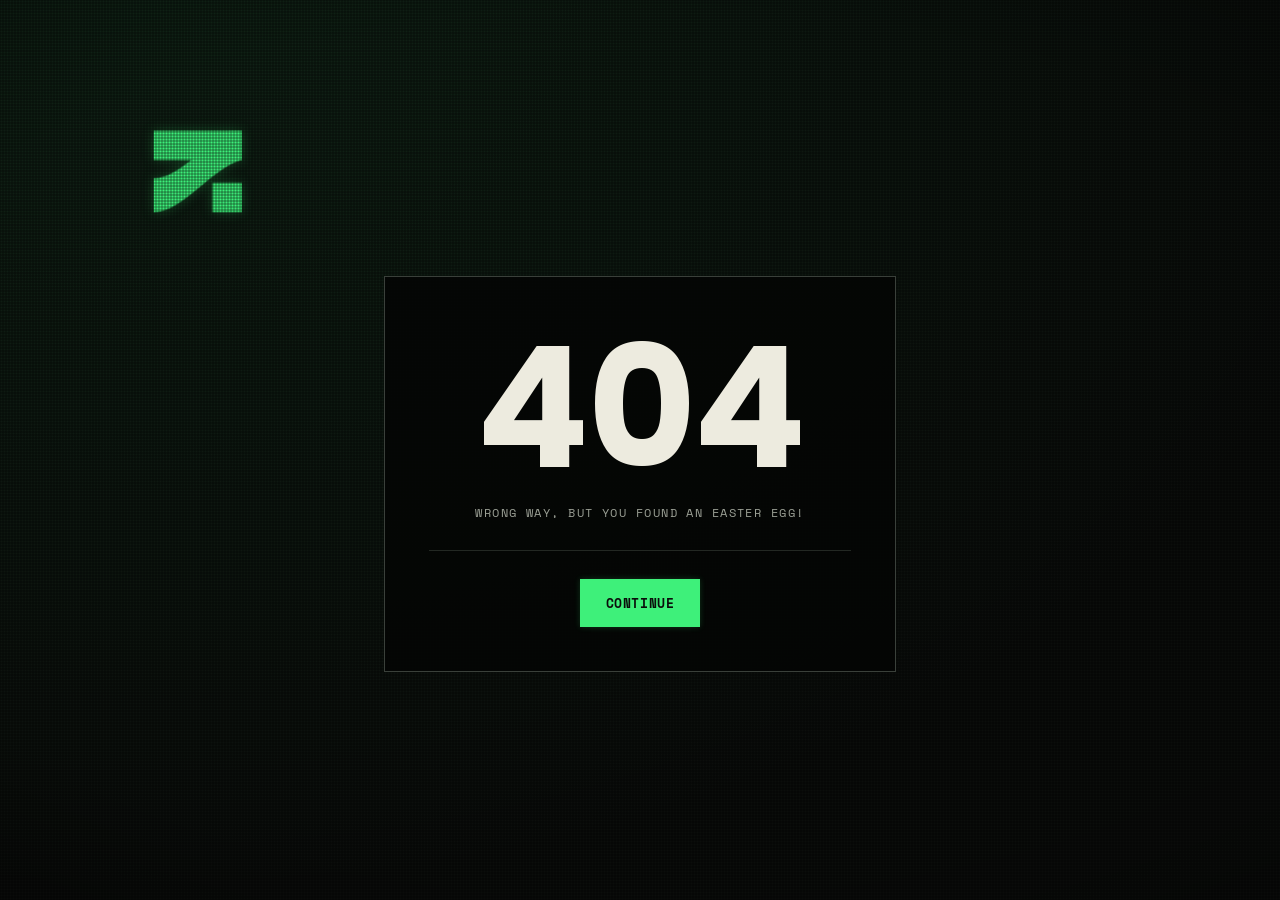
==== commit 4db3ed00: "site" ====
--- a/index.html
+++ b/index.html
@@ -1,412 +1,15 @@
-<!DOCTYPE html>
-<html lang="en">
+<!DOCTYPE html><html lang="en"><head><title data-rh="true">Black River · Indie Game Studio</title><meta data-rh="true" name="description" content="Black River is a Brazilian indie game studio. Driven by a passion for games and pop culture, we build experiences that make your days better. Play SQURE on Google Play."><meta data-rh="true" name="robots" content="index,follow"><meta data-rh="true" property="og:type" content="website"><meta data-rh="true" property="og:site_name" content="Black River Game Studio"><meta data-rh="true" property="og:title" content="Black River · Indie Game Studio"><meta data-rh="true" property="og:description" content="Brazilian indie game studio. From Brazil to the World."><meta data-rh="true" property="og:image" content="https://blackrivergames.github.io/img/games/squre.png"><meta data-rh="true" property="og:url" content="https://blackrivergames.github.io/"><meta data-rh="true" name="twitter:card" content="summary_large_image"><link data-rh="true" rel="canonical" href="https://blackrivergames.github.io/">
+    <meta charset="utf-8">
+    <meta name="viewport" content="width=device-width, initial-scale=1">
+    <meta name="theme-color" content="#0B0D0B">
+    <link rel="icon" type="image/svg+xml" href="/img/logo.svg">
+    <link rel="apple-touch-icon" href="/img/games/squre.png">
+    <script type="module" crossorigin="" src="/assets/app-Dfi1eSyf.js"></script>
+    <link rel="stylesheet" crossorigin="" href="/assets/app-C9ElLDvN.css">
+  </head>
+  <body>
+    <div id="root" data-server-rendered="true"><link rel="preload" as="image" href="/img/games/squre.png"><link rel="preload" as="image" href="/img/about/mateus.png"><link rel="preload" as="image" href="/img/about/rafa.png"><div id="br-intro" aria-hidden="true" style="position:fixed;inset:0;z-index:90;background:var(--bg);place-items:center;overflow:hidden;pointer-events:none"><div class="br-ambient" aria-hidden="true"></div><span class="bi-mark" aria-hidden="true" style="display:block;width:min(46vmin,420px);height:auto;color:var(--acento);filter:drop-shadow(0 0 10px color-mix(in srgb, currentColor 38%, transparent));aspect-ratio:1;position:relative;z-index:1"><svg viewBox="0 0 1080 1080" width="100%" height="100%" style="display:block;fill:currentColor" aria-hidden="true"><path d="m1080 400h-1080v-360h1080z"></path><path d="m1080 1040h-360v-360h360z"></path><path d="m1080 40h-141c-313 166.2-626 584.3-939 584.3v90 235.7 90c360 0 720-553.1 1080-639.9z"></path></svg></span><div class="br-crt" aria-hidden="true"></div><div class="br-crt-vignette" aria-hidden="true"></div><div style="position:absolute;inset:0;overflow:hidden;pointer-events:none;z-index:2"><div class="bi-scan" style="position:absolute;left:0;right:0;top:-22%;height:22%;background:linear-gradient(to bottom,transparent,color-mix(in srgb,var(--acento) 20%,transparent) 50%,transparent);mix-blend-mode:screen;opacity:0.15"></div></div><div class="br-halftone" aria-hidden="true" style="position:absolute;inset:0;z-index:10;pointer-events:none"></div></div><div style="position:relative;background:var(--bg);color:var(--ink);min-height:100vh;overflow-x:clip"><div id="px-mark" aria-hidden="true" style="position:absolute;right:-160px;top:1400px;width:min(880px,70vw);aspect-ratio:1;color:var(--ink);opacity:0.035;pointer-events:none;z-index:0"><svg viewBox="0 0 1080 1080" width="100%" height="100%" style="display:block;fill:currentColor" aria-hidden="true"><path d="m1080 400h-1080v-360h1080z"></path><path d="m1080 1040h-360v-360h360z"></path><path d="m1080 40h-141c-313 166.2-626 584.3-939 584.3v90 235.7 90c360 0 720-553.1 1080-639.9z"></path></svg></div><div id="site-header" style="position:fixed;left:0;right:0;top:0;z-index:60;background:transparent;backdrop-filter:none;border-bottom:1px solid transparent;transition:background .32s ease,border-color .32s ease,backdrop-filter .32s ease"><div style="max-width:1200px;margin:0 auto;padding:16px clamp(20px,4vw,44px);display:flex;align-items:center;gap:clamp(16px,2.5vw,30px)"><a id="hdr-logo" href="#home" data-no-hover="true" style="display:flex;align-items:center;gap:16px;color:var(--ink);opacity:0;pointer-events:none;transition:opacity .32s ease"><span aria-hidden="true" style="display:inline-block;width:24px;height:24px;color:var(--acento);filter:drop-shadow(0 0 3px color-mix(in srgb, currentColor 25%, transparent))"><svg viewBox="0 0 1080 1080" width="100%" height="100%" style="display:block;fill:currentColor" aria-hidden="true"><path d="m1080 400h-1080v-360h1080z"></path><path d="m1080 1040h-360v-360h360z"></path><path d="m1080 40h-141c-313 166.2-626 584.3-939 584.3v90 235.7 90c360 0 720-553.1 1080-639.9z"></path></svg></span><span style="font-family:var(--disp);font-size:24px;line-height:1;text-transform:uppercase;white-space:nowrap;letter-spacing:.02em"><span style="font-weight:500">Black</span> <span style="font-weight:800">River</span></span></a><div style="margin-left:auto;display:flex;gap:clamp(16px,2vw,28px);align-items:center"><div id="hdr-nav" style="display:flex;gap:clamp(16px,2vw,28px);align-items:center"><a href="#home" class="br-nav-link" data-navlink="home">Home</a><a href="#games" class="br-nav-link" data-navlink="games">Games</a><a href="#about" class="br-nav-link" data-navlink="about">About</a></div><a id="hdr-cta" href="#games" class="brds-btn" data-no-hover="true" style="background:transparent;border:1px solid var(--acento);color:var(--acento);font-family:var(--mono);font-weight:700;font-size:11px;letter-spacing:.04em;text-transform:uppercase;padding:9px 16px;white-space:nowrap">Play now ▸</a><button id="hdr-burger" aria-controls="hdr-mobile" aria-expanded="false" aria-label="Menu" title="Menu" style="display:none;place-items:center;width:44px;height:44px;background:transparent;border:1px solid var(--line2);color:var(--acento);cursor:pointer;font-family:var(--mono);font-size:15px;line-height:1;padding:0">≡</button><div style="position:relative;margin-left:4px"><button aria-label="Language" title="Language" aria-haspopup="listbox" aria-expanded="false" style="display:flex;align-items:center;gap:6px;background:transparent;border:1px solid var(--line2);padding:7px 8px;cursor:pointer;color:var(--dim);line-height:0"><svg viewBox="0 0 24 16" width="24" height="16" aria-hidden="true" style="display:block"><rect width="24" height="16" fill="#B22234"></rect><rect y="2" width="24" height="2" fill="#fff"></rect><rect y="6" width="24" height="2" fill="#fff"></rect><rect y="10" width="24" height="2" fill="#fff"></rect><rect y="14" width="24" height="2" fill="#fff"></rect><rect width="10" height="8" fill="#3C3B6E"></rect></svg><span style="font-family:var(--mono);font-size:9px;line-height:1">▾</span></button><div role="listbox" style="position:absolute;right:0;top:calc(100% + 6px);display:none;flex-direction:column;gap:6px;background:var(--panel);border:1px solid var(--line2);padding:8px;z-index:70"><button role="option" aria-selected="true" aria-label="English" style="background:transparent;border:0;padding:4px;cursor:pointer;line-height:0;outline:2px solid var(--acento)"><svg viewBox="0 0 24 16" width="24" height="16" aria-hidden="true" style="display:block"><rect width="24" height="16" fill="#B22234"></rect><rect y="2" width="24" height="2" fill="#fff"></rect><rect y="6" width="24" height="2" fill="#fff"></rect><rect y="10" width="24" height="2" fill="#fff"></rect><rect y="14" width="24" height="2" fill="#fff"></rect><rect width="10" height="8" fill="#3C3B6E"></rect></svg></button><button role="option" aria-selected="false" aria-label="Português (Brasil)" style="background:transparent;border:0;padding:4px;cursor:pointer;line-height:0;outline:none"><svg viewBox="0 0 24 16" width="24" height="16" aria-hidden="true" style="display:block"><rect width="24" height="16" fill="#009C3B"></rect><polygon points="12,2 22,8 12,14 2,8" fill="#FFDF00"></polygon><circle cx="12" cy="8" r="3.6" fill="#002776"></circle></svg></button><button role="option" aria-selected="false" aria-label="Español" style="background:transparent;border:0;padding:4px;cursor:pointer;line-height:0;outline:none"><svg viewBox="0 0 24 16" width="24" height="16" aria-hidden="true" style="display:block"><rect width="24" height="16" fill="#AA151B"></rect><rect y="4" width="24" height="8" fill="#F1BF00"></rect></svg></button></div></div></div></div><div id="hdr-mobile" style="display:none;border-top:1px solid var(--line);background:var(--panel)"><nav style="display:flex;flex-direction:column;padding:8px clamp(20px,4vw,44px) 16px"><a href="#home" style="font-family:var(--mono);font-size:12px;color:var(--dim);text-transform:uppercase;letter-spacing:.14em;padding:14px 0;border-bottom:1px solid var(--line);min-height:44px;display:flex;align-items:center">Home</a><a href="#games" style="font-family:var(--mono);font-size:12px;color:var(--dim);text-transform:uppercase;letter-spacing:.14em;padding:14px 0;border-bottom:1px solid var(--line);min-height:44px;display:flex;align-items:center">Games</a><a href="#about" style="font-family:var(--mono);font-size:12px;color:var(--dim);text-transform:uppercase;letter-spacing:.14em;padding:14px 0;border-bottom:1px solid var(--line);min-height:44px;display:flex;align-items:center">About</a><a href="#games" class="brds-btn" data-no-hover="true" style="margin-top:16px;background:var(--acento);color:var(--on-acc);font-family:var(--mono);font-weight:700;font-size:12px;letter-spacing:.04em;text-transform:uppercase;padding:0 20px;min-height:44px;display:flex;align-items:center;justify-content:center">Play now ▸</a></nav></div></div><section id="home" style="position:relative;z-index:2;min-height:min(640px,92vh);display:flex;align-items:center"><div id="px-amb" aria-hidden="true" style="position:absolute;inset:0;pointer-events:none;z-index:0;background:radial-gradient(125% 125% at 12% 0%,var(--acento),transparent 80%);opacity:0.1"></div><div aria-hidden="true" style="position:absolute;inset:0;overflow:hidden;pointer-events:none;z-index:0"><div id="hero-mark" style="position:absolute;left:-180px;top:-14%;height:128%;aspect-ratio:1;color:var(--acento);opacity:0.07"><svg viewBox="0 0 1080 1080" width="100%" height="100%" style="display:block;fill:currentColor"><path d="m1080 400h-1080v-360h1080z"></path><path d="m1080 1040h-360v-360h360z"></path><path d="m1080 40h-141c-313 166.2-626 584.3-939 584.3v90 235.7 90c360 0 720-553.1 1080-639.9z"></path></svg></div></div><div class="br-halftone" aria-hidden="true" style="position:absolute;inset:0;z-index:1;pointer-events:none"></div><div id="hero-grid" style="position:relative;z-index:2;width:100%;max-width:1200px;margin:0 auto;padding:clamp(96px,14vh,140px) clamp(20px,4vw,44px) clamp(72px,10vh,110px);display:grid;grid-template-columns:minmax(0,1fr) 300px;gap:clamp(40px,6vw,90px);align-items:center"><div id="px-copy"><div style="font-family:var(--mono);font-size:11px;color:var(--acento);text-transform:uppercase;letter-spacing:.16em">indie game studio</div><h1 style="font-family:var(--disp);font-stretch:60%;font-size:clamp(48px,7vw,88px);line-height:0.92;text-transform:uppercase;margin:24px 0 0;letter-spacing:.02em"><span style="font-weight:500">Black</span> <span style="font-weight:800">River</span></h1><p style="font-family:var(--disp);font-size:clamp(16px,1.3vw,18px);line-height:1.55;color:var(--dim);max-width:46ch;margin:28px 0 0;text-wrap:pretty">Driven by a passion for games and pop culture, we are a Brazilian group of independent developers.</p><div style="display:flex;flex-wrap:wrap;gap:12px;margin-top:40px"><a class="brds-btn brds-glow-box" style="display:inline-flex;align-items:center;justify-content:center;font-family:var(--mono);font-weight:700;font-size:13px;letter-spacing:.04em;text-transform:uppercase;padding:14px 24px;cursor:pointer;border:1px solid transparent;box-sizing:border-box;background:var(--acento);color:var(--on-acc);border-color:var(--acento)" href="#games">Play now ▸</a><a class="brds-ghost" style="display:inline-flex;align-items:center;justify-content:center;font-family:var(--mono);font-weight:700;font-size:13px;letter-spacing:.04em;text-transform:uppercase;padding:14px 24px;cursor:pointer;border:1px solid transparent;box-sizing:border-box;background:transparent;color:var(--dim);border-color:var(--line2)" href="#about">Learn more</a></div></div><div id="px-phone" style="position:relative;z-index:4;width:270px;height:520px;justify-self:end;margin-bottom:-200px"><div class="br-halftone" style="width:100%;height:100%;border-radius:28px;background:#050605;border:1px solid var(--line2);position:relative;overflow:hidden;transform:rotate(3.5deg);box-shadow:0 40px 90px rgba(0,0,0,.6)"><div style="position:absolute;top:0;left:0;right:0;height:28px;display:flex;align-items:center;justify-content:space-between;padding:0 18px;font-family:var(--mono);font-size:8px;color:var(--dim);z-index:2"><span>9:41</span><span style="letter-spacing:1px">● ▮▮</span></div><div style="position:absolute;inset:0;display:flex;flex-direction:column;align-items:center;justify-content:center;gap:18px"><span class="brds-glow" aria-hidden="true" style="display:inline-block;width:92px;height:92px;color:var(--acento);filter:drop-shadow(0 0 3px color-mix(in srgb, currentColor 25%, transparent))"><svg viewBox="0 0 1080 1080" width="100%" height="100%" style="display:block;fill:currentColor" aria-hidden="true"><path d="m1080 400h-1080v-360h1080z"></path><path d="m1080 1040h-360v-360h360z"></path><path d="m1080 40h-141c-313 166.2-626 584.3-939 584.3v90 235.7 90c360 0 720-553.1 1080-639.9z"></path></svg></span><span style="font-family:var(--disp);font-size:15px;line-height:1;text-transform:uppercase;white-space:nowrap;letter-spacing:.02em;width:92px;display:flex;justify-content:space-between;gap:4px"><span style="font-weight:500">Black</span> <span style="font-weight:800">River</span></span></div></div></div></div><div class="br-crt" aria-hidden="true"></div><div class="br-crt-sweep" aria-hidden="true"><div></div></div><div class="br-crt-vignette" aria-hidden="true"></div></section><section id="games" style="position:relative;z-index:1;border-top:1px solid var(--line);background:#101410;padding:clamp(80px,10vw,128px) clamp(20px,4vw,44px)"><div style="max-width:1200px;margin:0 auto"><div id="games-grid" style="display:grid;grid-template-columns:minmax(300px,500px) minmax(0,1fr);gap:clamp(40px,6vw,96px);align-items:center"><div id="px-keyart" class="br-halftone" style="position:relative;aspect-ratio:1;border:1px solid var(--line2);overflow:hidden;background:#050605;min-width:0"><img src="/img/games/squre.png" alt="SQURE key art" style="display:block;width:100%;height:100%;object-fit:cover"></div><div id="px-games" style="min-width:0"><div><div style="font-family:var(--mono);font-size:11px;color:var(--acento);text-transform:uppercase;letter-spacing:.16em;line-height:1">Introducing</div><h2 style="font-family:var(--disp);font-weight:900;font-stretch:60%;font-size:80px;line-height:0.88;text-transform:uppercase;margin:20px 0 0">SQURE</h2><p style="font-family:var(--disp);font-size:clamp(16px,1.3vw,18px);line-height:1.55;color:var(--dim);margin:28px 0 0;max-width:46ch;text-wrap:pretty">An combination of nostalgia and puzzle, SQURE brings back the classic 15 Puzzle, simple and addictive. Download now on Google Play!</p><div style="display:flex;gap:14px;align-items:center;margin-top:36px;border-top:1px solid var(--line);border-bottom:1px solid var(--line);padding:16px 0;max-width:46ch;font-family:var(--mono);font-size:12px;text-transform:uppercase;letter-spacing:.14em"><span style="color:var(--dim)">Android</span><span style="color:var(--faint)">·</span><span style="color:var(--dim)">Puzzle</span><span style="color:var(--faint)">·</span><span style="color:var(--acento)">Free</span></div></div><div style="display:flex;gap:12px;margin-top:36px;align-items:flex-end"><a class="brds-btn brds-glow-box" style="display:inline-flex;align-items:center;justify-content:center;font-family:var(--mono);font-weight:700;font-size:13px;letter-spacing:.04em;text-transform:uppercase;padding:14px 24px;cursor:pointer;border:1px solid transparent;box-sizing:border-box;background:var(--acento);color:var(--on-acc);border-color:var(--acento)" href="https://play.google.com/store/apps/details?id=com.BlackRiver.SQURE" target="_blank" rel="noreferrer">Play now ▸</a></div></div></div></div></section><section id="about" style="position:relative;z-index:1;padding:clamp(80px,10vw,128px) clamp(20px,4vw,44px);border-top:1px solid var(--line)"><div style="max-width:1200px;margin:0 auto;text-align:center"><div style="font-family:var(--mono);font-size:11px;color:var(--acento);text-transform:uppercase;letter-spacing:.16em">About</div><h2 style="font-family:var(--disp);font-stretch:60%;font-size:clamp(40px,4.6vw,58px);line-height:0.96;text-transform:uppercase;margin:24px auto 0;display:flex;flex-direction:column;align-items:center;gap:2px"><span style="display:block;transform:translateX(-1.2em)"><span style="font-weight:500">From</span> <span style="font-weight:800">Brazil</span></span><span style="display:block;transform:translateX(1.2em)"><span style="font-weight:500">to the</span> <span style="font-weight:800">World</span></span></h2><p style="font-family:var(--disp);font-size:clamp(16px,1.25vw,17px);line-height:1.55;color:var(--dim);margin:28px auto 0;text-wrap:pretty">Our main goal is create great experiences<br>that make your days better.</p></div><div id="about-grid" style="max-width:1200px;margin:clamp(56px,6vw,80px) auto 0;display:grid;grid-template-columns:minmax(300px,480px) minmax(0,1fr);gap:24px;align-items:stretch"><div class="br-halftone" style="position:relative;border:1px solid var(--line2);overflow:hidden;aspect-ratio:1;min-width:0"><div style="position:absolute;inset:0;display:grid;place-items:center;background:#050605"><span class="brds-glow" aria-hidden="true" style="display:inline-block;width:46%;height:auto;color:var(--acento);filter:drop-shadow(0 0 3px color-mix(in srgb, currentColor 25%, transparent));aspect-ratio:1"><svg viewBox="0 0 1080 1080" width="100%" height="100%" style="display:block;fill:currentColor" aria-hidden="true"><path d="m1080 400h-1080v-360h1080z"></path><path d="m1080 1040h-360v-360h360z"></path><path d="m1080 40h-141c-313 166.2-626 584.3-939 584.3v90 235.7 90c360 0 720-553.1 1080-639.9z"></path></svg></span></div><div style="position:absolute;left:0;right:0;bottom:0;padding:22px;background:linear-gradient(transparent,rgba(5,6,5,.92) 62%)"><span aria-hidden="true" style="display:inline-block;width:40px;height:40px;color:var(--acento);filter:drop-shadow(0 0 3px color-mix(in srgb, currentColor 25%, transparent))"><svg viewBox="0 0 1080 1080" width="100%" height="100%" style="display:block;fill:currentColor" aria-hidden="true"><path d="m1080 400h-1080v-360h1080z"></path><path d="m1080 1040h-360v-360h360z"></path><path d="m1080 40h-141c-313 166.2-626 584.3-939 584.3v90 235.7 90c360 0 720-553.1 1080-639.9z"></path></svg></span></div></div><div style="display:grid;grid-template-rows:1fr 1fr;gap:24px"><div class="br-founder" style="display:grid;grid-template-columns:minmax(150px,200px) minmax(0,1fr);border:1px solid var(--line);background:var(--surface-opaco)"><div class="br-halftone" style="position:relative;overflow:hidden;border-right:1px solid var(--line)"><img src="/img/about/mateus.png" alt="Mateus Pignatti" style="display:block;width:100%;height:100%;object-fit:cover;position:absolute;inset:0"><div style="position:absolute;left:0;right:0;bottom:0;padding:14px;background:linear-gradient(transparent,rgba(5,6,5,.9) 66%)"><div style="font-family:var(--mono);font-size:10px;color:var(--acento);text-transform:uppercase;letter-spacing:.14em">Artist</div></div></div><div style="padding:28px 32px;display:flex;flex-direction:column;justify-content:center"><div style="font-family:var(--disp);font-stretch:64%;font-size:26px;text-transform:uppercase;letter-spacing:.02em"><span style="font-weight:500">Mateus</span> <span style="font-weight:800">Pignatti</span></div><div style="display:flex;flex-wrap:wrap;gap:14px;margin-top:18px"><a href="https://www.instagram.com/somebodyrock/" target="_blank" rel="noreferrer" style="font-family:var(--mono);font-size:10px;color:var(--dim);text-transform:uppercase;letter-spacing:.1em">Instagram</a><a href="https://www.youtube.com/@somebodyrock" target="_blank" rel="noreferrer" style="font-family:var(--mono);font-size:10px;color:var(--dim);text-transform:uppercase;letter-spacing:.1em">Youtube</a><a href="https://www.linkedin.com/in/mateus-pignatti-vieira-210061192/" target="_blank" rel="noreferrer" style="font-family:var(--mono);font-size:10px;color:var(--dim);text-transform:uppercase;letter-spacing:.1em">Linkedin</a></div></div></div><div class="br-founder" style="display:grid;grid-template-columns:minmax(150px,200px) minmax(0,1fr);border:1px solid var(--line);background:var(--surface-opaco)"><div class="br-halftone" style="position:relative;overflow:hidden;border-right:1px solid var(--line)"><img src="/img/about/rafa.png" alt="Rafael Lopes" style="display:block;width:100%;height:100%;object-fit:cover;position:absolute;inset:0"><div style="position:absolute;left:0;right:0;bottom:0;padding:14px;background:linear-gradient(transparent,rgba(5,6,5,.9) 66%)"><div style="font-family:var(--mono);font-size:10px;color:var(--acento);text-transform:uppercase;letter-spacing:.14em">Developer</div></div></div><div style="padding:28px 32px;display:flex;flex-direction:column;justify-content:center"><div style="font-family:var(--disp);font-stretch:64%;font-size:26px;text-transform:uppercase;letter-spacing:.02em"><span style="font-weight:500">Rafael</span> <span style="font-weight:800">Lopes</span></div><div style="display:flex;flex-wrap:wrap;gap:14px;margin-top:18px"><a href="https://www.instagram.com/GamesBlackRiver/" target="_blank" rel="noreferrer" style="font-family:var(--mono);font-size:10px;color:var(--dim);text-transform:uppercase;letter-spacing:.1em">Instagram</a><a href="https://www.youtube.com/@GamesBlackRiver" target="_blank" rel="noreferrer" style="font-family:var(--mono);font-size:10px;color:var(--dim);text-transform:uppercase;letter-spacing:.1em">Youtube</a><a href="https://www.linkedin.com/company/gamesblackriver/" target="_blank" rel="noreferrer" style="font-family:var(--mono);font-size:10px;color:var(--dim);text-transform:uppercase;letter-spacing:.1em">Linkedin</a></div></div></div></div></div></section><a href="#games" aria-label="Play now" class="br-band br-halftone" style="position:relative;z-index:1;display:flex;align-items:center;justify-content:flex-end;gap:26px;overflow:hidden;background:var(--acento);color:var(--on-acc);padding:clamp(28px,4vw,44px) clamp(20px,4vw,44px);white-space:nowrap"><span class="br-wave" aria-hidden="true" style="font-family:var(--disp);font-weight:900;font-stretch:60%;font-size:clamp(40px,5vw,64px);line-height:0.9;text-transform:uppercase;opacity:0.1">Play now ▸</span><span class="br-wave" aria-hidden="true" style="font-family:var(--disp);font-weight:900;font-stretch:60%;font-size:clamp(40px,5vw,64px);line-height:0.9;text-transform:uppercase;opacity:0.18">Play now ▸</span><span class="br-wave" aria-hidden="true" style="font-family:var(--disp);font-weight:900;font-stretch:60%;font-size:clamp(40px,5vw,64px);line-height:0.9;text-transform:uppercase;opacity:0.3">Play now ▸</span><span class="br-wave" aria-hidden="true" style="font-family:var(--disp);font-weight:900;font-stretch:60%;font-size:clamp(40px,5vw,64px);line-height:0.9;text-transform:uppercase;opacity:0.5">Play now ▸</span><span id="br-solid" class="br-solid" style="font-family:var(--disp);font-weight:900;font-stretch:60%;font-size:clamp(40px,5vw,64px);line-height:0.9;text-transform:uppercase;position:relative;z-index:1">Play now ▸</span></a><footer style="position:relative;z-index:1;background:var(--bg)"><div id="footer-grid" style="max-width:1200px;margin:0 auto;padding:clamp(56px,7vw,80px) clamp(20px,4vw,44px) 0;display:grid;grid-template-columns:1.4fr 1fr 1fr;gap:44px;align-items:start"><a id="footer-logo" href="#home" data-no-hover="true" style="display:flex;align-items:center;gap:24px;color:var(--ink)"><span aria-hidden="true" style="display:inline-block;width:40px;height:40px;color:var(--acento);filter:drop-shadow(0 0 3px color-mix(in srgb, currentColor 25%, transparent))"><svg viewBox="0 0 1080 1080" width="100%" height="100%" style="display:block;fill:currentColor" aria-hidden="true"><path d="m1080 400h-1080v-360h1080z"></path><path d="m1080 1040h-360v-360h360z"></path><path d="m1080 40h-141c-313 166.2-626 584.3-939 584.3v90 235.7 90c360 0 720-553.1 1080-639.9z"></path></svg></span><span style="font-family:var(--disp);font-size:40px;line-height:1;text-transform:uppercase;white-space:nowrap;letter-spacing:.02em"><span style="font-weight:500">Black</span> <span style="font-weight:800">River</span></span></a><div style="display:flex;flex-direction:column;gap:14px"><span style="font-family:var(--mono);font-size:11px;color:var(--acento);text-transform:uppercase;letter-spacing:.16em">[ site ]</span><div style="display:flex;flex-wrap:wrap;gap:10px"><a href="#home" class="br-footer-link" style="font-family:var(--mono);font-size:11px;color:var(--dim);text-transform:uppercase;letter-spacing:.1em">Home</a><span style="font-family:var(--mono);font-size:11px;color:var(--faint)">·</span><a href="#games" class="br-footer-link" style="font-family:var(--mono);font-size:11px;color:var(--dim);text-transform:uppercase;letter-spacing:.1em">Games</a><span style="font-family:var(--mono);font-size:11px;color:var(--faint)">·</span><a href="#about" class="br-footer-link" style="font-family:var(--mono);font-size:11px;color:var(--dim);text-transform:uppercase;letter-spacing:.1em">About us</a></div><a class="br-footer-link" style="font-family:var(--mono);font-size:11px;color:var(--dim);text-transform:uppercase;letter-spacing:.1em" href="/privacy">Privacy policy</a></div><div style="display:flex;flex-direction:column;gap:14px"><span style="font-family:var(--mono);font-size:11px;color:var(--acento);text-transform:uppercase;letter-spacing:.16em">[ social ]</span><div style="display:flex;flex-wrap:wrap;gap:10px"><a href="https://www.instagram.com/GamesBlackRiver/" target="_blank" rel="noreferrer" class="br-footer-link" style="font-family:var(--mono);font-size:11px;color:var(--dim);text-transform:uppercase;letter-spacing:.1em">Instagram</a><span style="font-family:var(--mono);font-size:11px;color:var(--faint)">·</span><a href="https://www.youtube.com/@GamesBlackRiver" target="_blank" rel="noreferrer" class="br-footer-link" style="font-family:var(--mono);font-size:11px;color:var(--dim);text-transform:uppercase;letter-spacing:.1em">Youtube</a></div><div style="display:flex;flex-wrap:wrap;gap:10px"><a href="https://play.google.com/store/apps/dev?id=5778449687998187914" target="_blank" rel="noreferrer" class="br-footer-link" style="font-family:var(--mono);font-size:11px;color:var(--dim);text-transform:uppercase;letter-spacing:.1em;white-space:nowrap">Google Play</a></div></div></div><div style="max-width:1200px;margin:clamp(48px,6vw,64px) auto 0;padding:0 clamp(20px,4vw,44px) 44px"><div id="footer-legal" style="border-top:1px solid var(--line);padding-top:24px;display:flex;gap:16px;align-items:center;flex-wrap:wrap"><span style="font-family:var(--mono);font-size:11px;color:var(--dim);text-transform:uppercase;letter-spacing:.1em">© Copyright Black River. All rights reserved</span><span style="font-family:var(--mono);font-size:11px;color:var(--dim);text-transform:uppercase;letter-spacing:.1em;margin-left:auto">Designed by<!-- --> <a href="https://linktr.ee/SomebodyRock" target="_blank" rel="noreferrer" class="br-footer-link">Mateus Pignatti</a></span></div></div></footer><button id="to-top" aria-label="Back to top" style="position:fixed;right:26px;bottom:26px;z-index:57;width:46px;height:46px;display:grid;place-items:center;background:var(--acento);color:var(--on-acc);border:none;font-size:18px;line-height:1;cursor:pointer;opacity:0;transform:translateY(10px);transition:opacity .28s ease,transform .28s ease;pointer-events:none">↑</button></div><script>window.__staticRouterHydrationData = JSON.parse("{\"loaderData\":{\"0\":null,\"0-0\":null},\"actionData\":null,\"errors\":null}");</script></div>
+<script>window.__VITE_REACT_SSG_HASH__ = 'v864xj5k9o'</script>
+  
 
-<head>
-  <meta charset="utf-8">
-  <meta content="width=device-width, initial-scale=1.0" name="viewport">
-
-  <meta name="google-site-verification" content="CcxL9hMbWBskzcAtrQJD_yQk2MvV58xnFDGyfYNqddo"/>
-
-  <title>Black River Game Studio</title>
-  <meta name="description" content="Games">
-
-  <meta name="keywords" content="Black River, Black River Game Studio, Black River Games, SQURE, 15 Puzzle, Racha-Cuca, Mateus Pignatti">
-
-  <!-- Favicons -->
-  <link href="assets/img/favicon.png" rel="icon">
-  <link href="assets/img/apple-touch-icon.png" rel="apple-touch-icon">
-
-  <!-- Google Fonts -->
-  <link href="https://fonts.googleapis.com/css?family=Open+Sans:300,300i,400,400i,700,700i|Montserrat:300,400,500,700" rel="stylesheet">
-
-  <!-- Vendor CSS Files -->
-  <link href="assets/vendor/animate.css/animate.min.css" rel="stylesheet">
-  <link href="assets/vendor/aos/aos.css" rel="stylesheet">
-  <link href="assets/vendor/bootstrap/css/bootstrap.min.css" rel="stylesheet">
-  <link href="assets/vendor/bootstrap-icons/bootstrap-icons.css" rel="stylesheet">
-  <link href="assets/vendor/fontawesome/css/fontawesome.min.css" rel="stylesheet">
-  <link href="assets/vendor/fontawesome/css/brands.min.css" rel="stylesheet">
-  <link href="assets/vendor/glightbox/css/glightbox.min.css" rel="stylesheet">
-  <link href="assets/vendor/swiper/swiper-bundle.min.css" rel="stylesheet">
-
-  <!-- Main CSS File -->
-  <link href="assets/css/style.css" rel="stylesheet">
-
-</head>
-
-<body>
-
-  <!-- ======= Header ======= -->
-  <header id="header" class="fixed-top d-flex align-items-center">
-    <div class="container-fluid">
-
-      <div class="row justify-content-center align-items-center">
-        <div class="col-xl-11 d-flex align-items-center justify-content-between">
-          <a href="#" class="logo"><img src="assets/img/logotype.png" alt="" class="img-fluid"></a>
-
-          <nav id="navbar" class="navbar">
-            <ul>
-              <li><a class="nav-link scrollto" href="#home">Home</a></li>
-              <li><a class="nav-link scrollto" href="#games">Games</a></li>
-              <!-- <li><a class="nav-link scrollto" href="#platforms">Platforms</a></li> -->
-              <!-- <li><a class="nav-link scrollto" href="#reviews">Reviews</a></li> -->
-              <li><a class="nav-link scrollto" href="#about">About</a></li>
-              <li><a href="#games">Play Now</a></li>
-            </ul>
-            <i class="bi bi-list mobile-nav-toggle"></i>
-          </nav>
-          <!-- .navbar -->
-        </div>
-      </div>
-
-    </div>
-  </header>
-  <!-- End Header -->
-
-  <!-- ======= Home Section ======= -->
-
-  <section id="home" style="background-image: url(assets/img/blackriver.png)">
-
-    <div class="container">
-      <div class="row justify-content-center">
-        <a href="#games" class="col-12"></a>
-      </div>
-    </div>
-
-  </section>
-
-  <!-- End Home Section -->
-
-  <main id="main">
-
-    <!-- ======= Games Section ======= -->
-    <section id="games">
-      <div class="container" data-aos="fade-up">
-
-        <header class="section-header">
-          <h3 class="section-title">Games</h3>
-        </header>
-
-        <div class="row d-flex justify-content-center">
-          <div class="col-lg-6">
-            <div class="embed-responsive embed-responsive-16by9">
-              <iframe class="embed-responsive-item youtube" src="https://www.youtube.com/embed/gTNcUN0UcXQ?rel=0" allowfullscreen></iframe>
-            </div>
-
-            <div class="games-info video-description">
-              <h4><a href="https://play.google.com/store/apps/details?id=com.BlackRiver.SQURE">SQURE | 15 Puzzle</a></h4>
-              <p>
-                An combination of nostalgia and puzzle, SQURE brings back the classic 15 Puzzle, simple and addictive. Download now on Google Play!
-              </p>
-              <a href="https://play.google.com/store/apps/details?id=com.BlackRiver.SQURE"><img src="assets/img/google-play-badge.png" class="img-fluid btn-download" alt=""></a>
-            </div>
-          </div>
-        </div>
-
-        <!--
-        <div class="row d-flex justify-content-center">
-          <div class="col-lg-12">
-            <div class="embed-responsive embed-responsive-16by9">
-              <iframe class="embed-responsive-item youtube" src="https://www.youtube.com/embed/gTNcUN0UcXQ?rel=0" allowfullscreen></iframe>
-            </div>
-          </div>
-        </div>
-
-        <div class="row d-flex justify-content-center" data-aos="fade-up" data-aos-delay="100">
-          <div class="col-lg-12">
-              <ul id="games-filters">
-                <li data-filter="*" class="filter-active">All</li>
-                <li data-filter=".filter-mobile">Mobile</li>
-                <li data-filter=".filter-pc">PC</li>
-                <li data-filter=".filter-console">Console</li>
-              </ul>
-          </div>
-        </div>
-
-        <div class="row d-flex justify-content-center games-container" data-aos="fade-up" data-aos-delay="200">
-
-          <div class="col-lg-4 col-md-6 games-item filter-mobile">
-            <div class="games-wrap">
-              <figure>
-                <img src="assets/img/games/squre.png" class="img-fluid" alt="">
-                <a href="https://play.google.com/store/apps/details?id=com.BlackRiver.SQURE" class="link-single" title="Play Now on Google Play"><i class="fa-brands fa-google-play"></i></a>
-              </figure>
-
-              <div class="games-info">
-                <h4><a href="https://play.google.com/store/apps/details?id=com.BlackRiver.SQURE">SQURE</a></h4>
-                <p>
-                  Incredible combination of nostalgia and puzzle. The classic 15 Puzzle is back!
-                </p>
-              </div>
-            </div>
-          </div>
-          -->
-
-          <!--
-          <div class="col-lg-4 col-md-6 games-item filter-mobile filter-pc">
-            <div class="games-wrap">
-              <figure>
-                <img src="assets/img/games/image.png" class="img-fluid" alt="">
-                <a href="#" class="link-google-play" title="Play Now on Google Play"><i class="fa-brands fa-google-play"></i></a>
-                <a href="#" class="link-steam" title="Play Now on Steam"><i class="bi bi-sabout"></i></a>
-              </figure>
-
-              <div class="games-info">
-                <h4><a href="#">Game Name</a></h4>
-                <p>Description</p>
-              </div>
-            </div>
-          </div>
-
-          <div class="col-lg-4 col-md-6 games-item filter-mobile filter-pc">
-            <div class="games-wrap">
-              <figure>
-                <img src="assets/img/games/image.png" class="img-fluid" alt="">
-                <a href="#" class="link-google-play" title="Play Now on Google Play"><i class="fa-brands fa-google-play"></i></a>
-                <a href="#" class="link-steam" title="Play Now on Steam"><i class="bi bi-sabout"></i></a>
-              </figure>
-
-              <div class="games-info">
-                <h4><a href="#">Game Name</a></h4>
-                <p>Description</p>
-              </div>
-            </div>
-          </div>
-          -->
-
-        </div>
-      </div>
-
-      </div>
-    </section>
-    <!-- End Games Section -->
-
-    <!-- ======= Platforms Section ======= -->
-    <!--
-    <section id="platforms">
-      <div class="container" data-aos="zoom-in">
-
-        <header class="section-header">
-          <h3>Platforms</h3>
-        </header>
-
-        <div class="platforms-slider swiper">
-          <div class="swiper-wrapper align-items-center">
-            <div class="swiper-slide"><a href="#"><img src="assets/img/platforms/googleplay.png" class="img-fluid" alt=""></a></div>
-            <div class="swiper-slide"><a href="#"><img src="assets/img/platforms/steam.png" class="img-fluid" alt=""></a></div>
-            <div class="swiper-slide"><a href="#"><img src="assets/img/platforms/googleplay.png" class="img-fluid" alt=""></a></div>
-            <div class="swiper-slide"><a href="#"><img src="assets/img/platforms/steam.png" class="img-fluid" alt=""></a></div>
-            <div class="swiper-slide"><a href="#"><img src="assets/img/platforms/googleplay.png" class="img-fluid" alt=""></a></div>
-            <div class="swiper-slide"><a href="#"><img src="assets/img/platforms/steam.png" class="img-fluid" alt=""></a></div>
-          </div>
-          <div class="swiper-pagination"></div>
-        </div>
-
-      </div>
-    </section>
-    -->
-    <!-- End Platforms Section -->
-
-    <!-- ======= Reviews Section ======= -->
-    <!--
-    <section id="reviews">
-      <div class="container" data-aos="fade-up">
-
-        <header class="section-header">
-          <h3>Reviews</h3>
-        </header>
-
-        <div class="reviews-slider swiper" data-aos="fade-up" data-aos-delay="100">
-          <div class="swiper-wrapper">
-
-            <div class="swiper-slide">
-              <div class="review-item">
-                <img src="assets/img/reviews/ign.jpg" class="review-img" alt="">
-                <h3>IGN</h3>
-                <h4>10/10</h4>
-                <p>
-                  <img src="assets/img/quote-sign-left.png" class="quote-sign-left" alt="">
-                  Nice game!
-                  <img src="assets/img/quote-sign-right.png" class="quote-sign-right" alt="">
-                </p>
-              </div>
-            </div>
-
-            <div class="swiper-slide">
-              <div class="review-item">
-                <img src="assets/img/reviews/ign.jpg" class="review-img" alt="">
-                <h3>IGN</h3>
-                <h4>10/10</h4>
-                <p>
-                  <img src="assets/img/quote-sign-left.png" class="quote-sign-left" alt="">
-                  Nice game!
-                  <img src="assets/img/quote-sign-right.png" class="quote-sign-right" alt="">
-                </p>
-              </div>
-            </div>
-
-            <div class="swiper-slide">
-              <div class="review-item">
-                <img src="assets/img/reviews/ign.jpg" class="review-img" alt="">
-                <h3>IGN</h3>
-                <h4>10/10</h4>
-                <p>
-                  <img src="assets/img/quote-sign-left.png" class="quote-sign-left" alt="">
-                  Nice game!
-                  <img src="assets/img/quote-sign-right.png" class="quote-sign-right" alt="">
-                </p>
-              </div>
-            </div>
-
-          </div>
-          <div class="swiper-pagination"></div>
-        </div>
-
-      </div>
-    </section>
-    -->
-    <!-- End Reviews Section -->
-
-    <!-- ======= About Section ======= -->
-    <section id="about">
-      <div class="container" data-aos="fade-up">
-        <div class="section-header">
-          <h3>About</h3>
-          <div class="row justify-content-center">
-            <div class="col-lg-6">
-              <p>
-                Driven by a passion for games and creative ideas, we are a Brazilian group of independent developers. Our main goal isn't only to create games, but also to create great experiences to help you have fun, whether on good or bad days, count on us!
-              </p>
-            </div>
-          </div>
-        </div>
-
-        <div class="row justify-content-center">
-
-          <div class="col-lg-3 col-md-6">
-            <div class="member" data-aos="fade-up" data-aos-delay="100">
-              <img src="assets/img/about/mateus.png" class="img-fluid" alt="">
-              <div class="member-info">
-                <div class="member-info-content">
-                  <h4>Mateus Pignatti</h4>
-                  <span>CEO</span>
-                  <div class="social">
-                    <a href="https://www.instagram.com/somebodyrock/"><i class="bi bi-instagram"></i></a>
-                    <a href="https://www.youtube.com/@somebodyrock"><i class="bi bi-youtube"></i></a>
-                    <a href="https://twitter.com/somebodyrock404"><i class="bi bi-twitter"></i></a>
-                    <a href="https://www.facebook.com/GamesBlackRiver"><i class="bi bi-facebook"></i></a>
-                    <a href="https://www.linkedin.com/in/mateus-pignatti-vieira-210061192/"><i class="bi bi-linkedin"></i></a>
-                  </div>
-                </div>
-              </div>
-            </div>
-          </div>
-
-          <div class="col-lg-3 col-md-6">
-            <div class="member" data-aos="fade-up" data-aos-delay="200">
-              <img src="assets/img/about/rafa.png" class="img-fluid" alt="">
-              <div class="member-info">
-                <div class="member-info-content">
-                  <h4>Rafael Lopes</h4>
-                  <span>CTO</span>
-                  <div class="social">
-                    <a href="https://www.instagram.com/GamesBlackRiver/"><i class="bi bi-instagram"></i></a>
-                    <a href="https://www.youtube.com/@GamesBlackRiver" class="youtube"><i class="bi bi-youtube"></i></a>
-                    <a href="https://twitter.com/GamesBlackRiver"><i class="bi bi-twitter"></i></a>
-                    <a href="https://www.facebook.com/GamesBlackRiver"><i class="bi bi-facebook"></i></a>
-                    <a href="https://www.linkedin.com/company/gamesblackriver/"><i class="bi bi-linkedin"></i></a>
-                  </div>
-                </div>
-              </div>
-            </div>
-          </div>
-
-        </div>
-
-      </div>
-    </section>
-    <!-- End About Section -->
-
-  </main>
-  <!-- End #main -->
-
-  <!-- ======= Footer ======= -->
-  <footer id="footer">
-
-    <div class="footer-top">
-      <div class="container">
-        <div class="row justify-content-center">
-          <a href="#games" class="col-12"><h3>PLAY NOW</h3></a>
-        </div>
-      </div>
-    </div>
-
-    <div class="container">
-      <div class="row footer-links">
-
-        <div class="col-lg-1 col-md-12">
-          <ul>
-            <li><a href="#">Home</a></li>
-            <li><a href="#games">Games</a></li>
-          </ul>
-        </div>
-
-        <div class="col-lg-3 col-md-12">
-          <ul>
-            <li><a href="#about">About us</a></li>
-            <li><a href="privacy">Privacy policy</a></li>
-          </ul>
-        </div>
-
-        <div class="col-lg-4 col-md-12">
-          <a href="#"><img src="assets/img/logotype.png" alt="" class="img-fluid mx-auto d-block"></a>
-        </div>
-
-        <div class="col-lg-4 col-md-12 social-links">
-
-          <h4>Stay Connected</h4>
-
-          <a href="https://play.google.com/store/apps/dev?id=5778449687998187914" class="google-play"><i class="fa-brands fa-google-play"></i></a>
-          <a href="https://www.instagram.com/GamesBlackRiver/" class="instagram"><i class="bi bi-instagram"></i></a>
-          <a href="https://www.youtube.com/@GamesBlackRiver" class="youtube"><i class="bi bi-youtube"></i></a>
-          <a href="https://twitter.com/GamesBlackRiver" class="twitter"><i class="bi bi-twitter"></i></a>
-          <a href="https://www.facebook.com/GamesBlackRiver" class="facebook"><i class="bi bi-facebook"></i></a>
-          <a href="https://www.linkedin.com/company/gamesblackriver/" class="linkedin"><i class="bi bi-linkedin"></i></a>
-        </div>
-      </div>
-    </div>
-
-    <div class="container">
-      <div class="copyright">
-        &copy; Copyright <strong>Black River</strong>. All Rights Reserved
-      </div>
-      <div class="credits">
-        Designed by <a href="https://linktr.ee/SomebodyRock">Mateus Pignatti</a>
-      </div>
-    </div>
-  </footer>
-  <!-- End Footer -->
-
-  <div class="d-flex align-items-center justify-content-center">
-    <a href="#games" class="btn-get-started d-flex align-items-center justify-content-center"><i class="bi bi-arrow-down-short"></i></a>
-  </div>
-
-  <a href="#" class="back-to-top d-flex align-items-center justify-content-center"><i class="bi bi-arrow-up-short"></i></a>
-  <!-- Uncomment below to use a preloader -->
-<div id="preloader"></div>
-
-  <!-- Vendor JS Files -->
-  <script src="assets/vendor/purecounter/purecounter.js"></script>
-  <script src="assets/vendor/aos/aos.js"></script>
-  <script src="assets/vendor/bootstrap/js/bootstrap.bundle.min.js"></script>
-  <script src="assets/vendor/glightbox/js/glightbox.min.js"></script>
-  <script src="assets/vendor/isotope-layout/isotope.pkgd.min.js"></script>
-  <script src="assets/vendor/swiper/swiper-bundle.min.js"></script>
-  <script src="assets/vendor/waypoints/noframework.waypoints.js"></script>
-
-  <!-- Main JS File -->
-  <script src="assets/js/main.js"></script>
-
-</body>
-
-</html>+</body></html>
--- a/assets/app-C9ElLDvN.css
+++ b/assets/app-C9ElLDvN.css
@@ -0,0 +1 @@
+@keyframes br-intro-out{0%{clip-path:inset(0 0 0 0)}to{clip-path:inset(0 0 100% 0)}}@keyframes br-intro-mark{0%{opacity:0;transform:scale(1.06)}to{opacity:.5;transform:scale(1)}}@keyframes br-intro-scan{0%{top:-22%}to{top:118%}}#br-intro{display:grid}#br-intro .bi-mark{opacity:.5;animation:br-intro-mark .9s ease-out both}#br-intro .bi-scan{animation:br-intro-scan 2.6s linear forwards}#br-intro.bi-leaving{animation:br-intro-out .7s cubic-bezier(.76,0,.24,1) forwards}#br-intro.bi-leaving .bi-mark{opacity:0;transition:opacity .45s ease}body[data-intro=off] #br-intro{display:none!important;animation:none!important}@media(max-width:900px){#px-phone{display:none!important}#hero-grid,#games-grid{grid-template-columns:1fr!important}#games-grid>div:first-child{max-width:500px}}@media(max-width:1100px){#about-grid{grid-template-columns:1fr!important}#about-grid>div:first-child{max-width:480px;width:100%;margin:0 auto}}@media(max-width:640px){.br-founder{grid-template-columns:1fr!important}.br-founder>div:first-child{min-height:260px;border-right:none!important;border-bottom:1px solid var(--line)}.br-founder>div:last-child{padding:24px!important}}.br-nav-link{font-family:var(--mono);font-size:11px;color:var(--dim);text-transform:uppercase;letter-spacing:.1em;border-bottom:2px solid transparent;padding-bottom:3px;transition:color .2s ease,border-color .2s ease}.br-nav-link:hover{color:var(--acento)}.br-nav-link.is-active{color:var(--ink);border-bottom-color:var(--acento)}.br-nav-link.is-active:hover{color:var(--ink)}@media(min-width:641px){#hdr-mobile,#hdr-burger{display:none!important}}@media(max-width:640px){#hdr-burger{display:grid!important}#hdr-cta,#hdr-nav{display:none!important}}@keyframes br-run{0%,13.99%{transform:translate(calc(-4*(100% + 26px)))}14%,27.99%{transform:translate(calc(-3*(100% + 26px)))}28%,41.99%{transform:translate(calc(-2*(100% + 26px)))}42%,55.99%{transform:translate(calc(-1*(100% + 26px)))}56%,to{transform:translate(0)}}@keyframes br-g0{0%,13.99%{opacity:0}14%,to{opacity:.1}}@keyframes br-g1{0%,27.99%{opacity:0}28%,to{opacity:.18}}@keyframes br-g2{0%,41.99%{opacity:0}42%,to{opacity:.3}}@keyframes br-g3{0%,55.99%{opacity:0}56%,to{opacity:.5}}.br-solid{animation:br-run 1.5s linear infinite;will-change:transform}.br-band .br-wave:nth-child(1){animation:br-g0 1.5s linear infinite}.br-band .br-wave:nth-child(2){animation:br-g1 1.5s linear infinite}.br-band .br-wave:nth-child(3){animation:br-g2 1.5s linear infinite}.br-band .br-wave:nth-child(4){animation:br-g3 1.5s linear infinite}@media(max-width:640px){.br-band .br-wave{display:none!important}}.br-footer-link{color:var(--dim);transition:color .2s ease}.br-footer-link:hover{color:var(--acento)!important}@media(max-width:900px){#footer-grid{grid-template-columns:1fr!important}}@media(max-width:640px){#footer-legal{flex-direction:column;align-items:flex-start!important}#footer-legal>span:last-child{margin-left:0!important}}@font-face{font-family:Poppins;font-style:normal;font-weight:400;font-display:swap;src:url(/fonts/poppins-400-latin-ext.woff2) format("woff2");unicode-range:U+0100-02BA,U+02BD-02C5,U+02C7-02CC,U+02CE-02D7,U+02DD-02FF,U+0304,U+0308,U+0329,U+1D00-1DBF,U+1E00-1E9F,U+1EF2-1EFF,U+2020,U+20A0-20AB,U+20AD-20C0,U+2113,U+2C60-2C7F,U+A720-A7FF}@font-face{font-family:Poppins;font-style:normal;font-weight:400;font-display:swap;src:url(/fonts/poppins-400-latin.woff2) format("woff2");unicode-range:U+0000-00FF,U+0131,U+0152-0153,U+02BB-02BC,U+02C6,U+02DA,U+02DC,U+0304,U+0308,U+0329,U+2000-206F,U+20AC,U+2122,U+2191,U+2193,U+2212,U+2215,U+FEFF,U+FFFD}@font-face{font-family:Poppins;font-style:normal;font-weight:700;font-display:swap;src:url(/fonts/poppins-700-latin-ext.woff2) format("woff2");unicode-range:U+0100-02BA,U+02BD-02C5,U+02C7-02CC,U+02CE-02D7,U+02DD-02FF,U+0304,U+0308,U+0329,U+1D00-1DBF,U+1E00-1E9F,U+1EF2-1EFF,U+2020,U+20A0-20AB,U+20AD-20C0,U+2113,U+2C60-2C7F,U+A720-A7FF}@font-face{font-family:Poppins;font-style:normal;font-weight:700;font-display:swap;src:url(/fonts/poppins-700-latin.woff2) format("woff2");unicode-range:U+0000-00FF,U+0131,U+0152-0153,U+02BB-02BC,U+02C6,U+02DA,U+02DC,U+0304,U+0308,U+0329,U+2000-206F,U+20AC,U+2122,U+2191,U+2193,U+2212,U+2215,U+FEFF,U+FFFD}@font-face{font-family:Poppins;font-style:normal;font-weight:800;font-display:swap;src:url(/fonts/poppins-800-latin-ext.woff2) format("woff2");unicode-range:U+0100-02BA,U+02BD-02C5,U+02C7-02CC,U+02CE-02D7,U+02DD-02FF,U+0304,U+0308,U+0329,U+1D00-1DBF,U+1E00-1E9F,U+1EF2-1EFF,U+2020,U+20A0-20AB,U+20AD-20C0,U+2113,U+2C60-2C7F,U+A720-A7FF}@font-face{font-family:Poppins;font-style:normal;font-weight:800;font-display:swap;src:url(/fonts/poppins-800-latin.woff2) format("woff2");unicode-range:U+0000-00FF,U+0131,U+0152-0153,U+02BB-02BC,U+02C6,U+02DA,U+02DC,U+0304,U+0308,U+0329,U+2000-206F,U+20AC,U+2122,U+2191,U+2193,U+2212,U+2215,U+FEFF,U+FFFD}@font-face{font-family:Poppins;font-style:normal;font-weight:900;font-display:swap;src:url(/fonts/poppins-900-latin-ext.woff2) format("woff2");unicode-range:U+0100-02BA,U+02BD-02C5,U+02C7-02CC,U+02CE-02D7,U+02DD-02FF,U+0304,U+0308,U+0329,U+1D00-1DBF,U+1E00-1E9F,U+1EF2-1EFF,U+2020,U+20A0-20AB,U+20AD-20C0,U+2113,U+2C60-2C7F,U+A720-A7FF}@font-face{font-family:Poppins;font-style:normal;font-weight:900;font-display:swap;src:url(/fonts/poppins-900-latin.woff2) format("woff2");unicode-range:U+0000-00FF,U+0131,U+0152-0153,U+02BB-02BC,U+02C6,U+02DA,U+02DC,U+0304,U+0308,U+0329,U+2000-206F,U+20AC,U+2122,U+2191,U+2193,U+2212,U+2215,U+FEFF,U+FFFD}@font-face{font-family:Space Mono;font-style:normal;font-weight:400;font-display:swap;src:url(/fonts/space-mono-400-latin-ext.woff2) format("woff2");unicode-range:U+0100-02BA,U+02BD-02C5,U+02C7-02CC,U+02CE-02D7,U+02DD-02FF,U+0304,U+0308,U+0329,U+1D00-1DBF,U+1E00-1E9F,U+1EF2-1EFF,U+2020,U+20A0-20AB,U+20AD-20C0,U+2113,U+2C60-2C7F,U+A720-A7FF}@font-face{font-family:Space Mono;font-style:normal;font-weight:400;font-display:swap;src:url(/fonts/space-mono-400-latin.woff2) format("woff2");unicode-range:U+0000-00FF,U+0131,U+0152-0153,U+02BB-02BC,U+02C6,U+02DA,U+02DC,U+0304,U+0308,U+0329,U+2000-206F,U+20AC,U+2122,U+2191,U+2193,U+2212,U+2215,U+FEFF,U+FFFD}@font-face{font-family:Space Mono;font-style:normal;font-weight:700;font-display:swap;src:url(/fonts/space-mono-700-latin-ext.woff2) format("woff2");unicode-range:U+0100-02BA,U+02BD-02C5,U+02C7-02CC,U+02CE-02D7,U+02DD-02FF,U+0304,U+0308,U+0329,U+1D00-1DBF,U+1E00-1E9F,U+1EF2-1EFF,U+2020,U+20A0-20AB,U+20AD-20C0,U+2113,U+2C60-2C7F,U+A720-A7FF}@font-face{font-family:Space Mono;font-style:normal;font-weight:700;font-display:swap;src:url(/fonts/space-mono-700-latin.woff2) format("woff2");unicode-range:U+0000-00FF,U+0131,U+0152-0153,U+02BB-02BC,U+02C6,U+02DA,U+02DC,U+0304,U+0308,U+0329,U+2000-206F,U+20AC,U+2122,U+2191,U+2193,U+2212,U+2215,U+FEFF,U+FFFD}@font-face{font-family:Silkscreen;font-style:normal;font-weight:400;font-display:swap;src:url(/fonts/silkscreen-400-latin-ext.woff2) format("woff2");unicode-range:U+0100-02BA,U+02BD-02C5,U+02C7-02CC,U+02CE-02D7,U+02DD-02FF,U+0304,U+0308,U+0329,U+1D00-1DBF,U+1E00-1E9F,U+1EF2-1EFF,U+2020,U+20A0-20AB,U+20AD-20C0,U+2113,U+2C60-2C7F,U+A720-A7FF}@font-face{font-family:Silkscreen;font-style:normal;font-weight:400;font-display:swap;src:url(/fonts/silkscreen-400-latin.woff2) format("woff2");unicode-range:U+0000-00FF,U+0131,U+0152-0153,U+02BB-02BC,U+02C6,U+02DA,U+02DC,U+0304,U+0308,U+0329,U+2000-206F,U+20AC,U+2122,U+2191,U+2193,U+2212,U+2215,U+FEFF,U+FFFD}@font-face{font-family:Material Symbols Rounded;font-style:normal;font-weight:400;font-display:block;src:url(/fonts/material-symbols-rounded.woff2) format("woff2")}.material-symbols-rounded,.ms{font-family:Material Symbols Rounded;font-weight:400;font-style:normal;font-size:24px;line-height:1;letter-spacing:normal;text-transform:none;display:inline-block;white-space:nowrap;word-wrap:normal;direction:ltr;-webkit-font-feature-settings:"liga";-webkit-font-smoothing:antialiased;font-variation-settings:"FILL" 0,"wght" 400,"GRAD" 0,"opsz" 24}.ms.fill,.material-symbols-rounded.fill{font-variation-settings:"FILL" 1,"wght" 400,"GRAD" 0,"opsz" 24}:root{--bg:#0B0D0B;--panel:#111411;--panel2:#0B0D0B;--line:#232823;--line2:#3A403A;--ink:#EDEBDF;--dim:#9BA095;--faint:#55584E;--acento:#3EF07A;--ac2:#8B7BFF;--ac3:#FF5A2D;--on-acc:#0B0D0B;--lab-verde-lima:#B6F23E;--lab-roxo-magenta:#C15BFF;--lab-laranja-ambar:#FFA033;--lab-ciano-crt:#35E0D8;--lab-azul-claro:#8FC2FF}:root{--disp:"Poppins", sans-serif;--mono:"Space Mono", monospace;--pixel:"Silkscreen", monospace;--fs-display-xl:104px;--fs-display-xl-min:88px;--fs-display:44px;--fs-h2:34px;--fs-body:16px;--fs-body-lg:18px;--fs-mono:11px;--fs-mono-lg:13px;--fs-pixel:11px;--fs-pixel-lg:30px;--fw-display:900;--fw-strong:800;--fw-semibold:600;--stretch-display:60%;--stretch-h2:64%;--stretch-num:70%;--lh-display:.92;--lh-h2:1;--lh-body:1.5;--lh-mono:1.7;--lh-num:.85;--ls-mono:.1em;--ls-mono-wide:.16em;--ls-btn:.04em}:root{--space-1:4px;--space-2:8px;--space-3:12px;--space-4:20px;--space-5:34px;--space-6:44px;--grid-cell:34px;--grid-cell-tile:14px;--section-pad-y:72px;--section-pad-x:44px;--section-pad-bottom:84px;--max-w:1200px;--radius-0:0;--radius-sm:9px;--radius-md:11px;--radius-lg:20px;--radius-phone:26px;--hairline:1px}:root,[data-theme]{--glow-text:0 0 3.5px currentColor;--shadow-seca:3px 3px 0 var(--line2);--shadow-seca-acento:3px 3px 0 var(--acento);--lift:translate(-3px,-3px);--glow-box:0 0 6px color-mix(in srgb,var(--acento) 20%,transparent);--scrim-pause:color-mix(in srgb,var(--bg) 70%,transparent);--scrim-lock:color-mix(in srgb,var(--bg) 55%,transparent);--blur-bar:blur(12px);--blur-tabbar:blur(8px);--grid-lines:linear-gradient(color-mix(in srgb,var(--ink) 5%,transparent) 1px,transparent 1px),linear-gradient(90deg,color-mix(in srgb,var(--ink) 5%,transparent) 1px,transparent 1px);--dur-fast:.15s;--dur-effect:.3s;--ease-out:ease-out}a{color:var(--acento);text-decoration:none}a:hover{color:var(--ac3)}::selection{background:var(--acento);color:var(--on-acc)}h1,h2,h3{text-wrap:balance}.brds-btn{transition:transform var(--dur-fast) var(--ease-out),box-shadow var(--dur-fast) var(--ease-out)}.brds-btn:hover{transform:var(--lift);box-shadow:var(--shadow-seca)}.brds-btn:active{transform:translate(0);box-shadow:none}.brds-ghost{transition:border-color var(--dur-fast) var(--ease-out),color var(--dur-fast) var(--ease-out)}.brds-ghost:hover{border-color:var(--acento);color:var(--acento)}.brds-card{transition:border-color var(--dur-fast) var(--ease-out)}.brds-card:hover{border-color:var(--acento)}body[data-glow=on] .brds-glow,body[data-glow=on] .ms.brds-glow{text-shadow:var(--glow-text)}body[data-glow=on] .brds-glow-box{box-shadow:var(--glow-box)}@keyframes brds-piscar{0%,49%{opacity:1}50%,to{opacity:0}}@keyframes brds-live{0%,to{opacity:1}50%{opacity:.25}}@keyframes brds-idle{0%,to{transform:translateY(0)}50%{transform:translateY(-2px)}}@keyframes brds-pensando{0%,to{transform:rotate(-6deg)}50%{transform:rotate(6deg)}}@keyframes brds-carregando{0%{transform:rotate(0)}to{transform:rotate(360deg)}}@keyframes brds-mascote-glitch{0%,88%{transform:translate(0);filter:none}90%{transform:translate(-2px,1px);filter:hue-rotate(60deg)}92%{transform:translate(3px,-1px)}94%,to{transform:translate(0)}}@keyframes brds-barra{0%{width:4%}70%{width:82%}to{width:96%}}@keyframes brds-sobe{0%,18%{transform:translateY(0)}50%,68%{transform:translateY(-33.34%)}92%,to{transform:translateY(-66.68%)}}@keyframes brds-sweep{0%{top:-11%}to{top:111%}}@keyframes brds-vhs{0%,94%{transform:translate(0)}95%{transform:translate(-2px) skew(-.6deg)}96.5%{transform:translate(3px) skew(.6deg)}98%{transform:translate(-1px)}99%,to{transform:translate(0)}}@keyframes brds-glitch{0%,86%{opacity:0;top:20%}87%{opacity:.45;top:32%;transform:translate(-8px)}88.5%{opacity:.35;top:31%;transform:translate(10px)}90%{opacity:0}to{opacity:0}}@keyframes brds-glitch2{0%,70%{opacity:0;top:55%}72%{opacity:.4;top:44%}73%{opacity:0}78%{opacity:.3;top:68%}79%,to{opacity:0}}@keyframes brds-glitch3{0%,58%{opacity:0;top:30%}60%{opacity:.55;top:14%;transform:translate(7px)}61.5%{opacity:.4;top:78%;transform:translate(-9px)}63%{opacity:0}84%{opacity:.45;top:48%}85%,to{opacity:0}}#brds-scan{position:fixed;top:0;right:0;bottom:0;left:0;pointer-events:none;z-index:60;opacity:0;transition:opacity .3s ease;overflow:hidden}body[data-scan=on] #brds-scan{opacity:1}#brds-scan .brds-lines{position:absolute;top:0;right:0;bottom:0;left:0;background:repeating-linear-gradient(0deg,rgba(0,0,0,.22) 0 1px,transparent 1px 3px);mix-blend-mode:multiply;animation:brds-vhs 6s steps(1) infinite}#brds-scan .brds-sweep{position:absolute;left:0;right:0;height:11%;top:-11%;background:linear-gradient(#fff0,#c8ffdc1a,#fff0);animation:brds-sweep 6s linear infinite}#brds-scan .brds-glitch{position:absolute;left:0;right:0;height:9%;opacity:0;background:linear-gradient(90deg,transparent,rgba(255,40,60,.11),rgba(40,255,120,.11),transparent);mix-blend-mode:screen;animation:brds-glitch 5.2s steps(1) infinite}#brds-scan .brds-glitch3{position:absolute;left:0;right:0;height:5%;opacity:0;background:linear-gradient(90deg,rgba(60,120,255,.12),transparent 45%,rgba(255,40,60,.12));mix-blend-mode:screen;animation:brds-glitch3 6.6s steps(1) infinite}#brds-scan .brds-glitch2{position:absolute;left:0;right:0;height:4%;opacity:0;background:#ffffff12;animation:brds-glitch2 3.7s steps(1) infinite}#brds-scan .brds-vignette{position:absolute;top:0;right:0;bottom:0;left:0;background:radial-gradient(120% 120% at 50% 50%,transparent 60%,rgba(0,0,0,.4))}:root,[data-theme]{--surface-opaco:var(--panel);--surface-fundo:var(--panel2);--surface-vidro:color-mix(in srgb,var(--ink) 6%,transparent);--surface-vidro-forte:color-mix(in srgb,var(--ink) 9%,transparent);--surface-cova:color-mix(in srgb,var(--bg) 55%,transparent);--borda-vidro:color-mix(in srgb,var(--ink) 13%,transparent);--blur-vidro:blur(14px);--grad-destaque:linear-gradient(135deg,var(--acento),color-mix(in srgb,var(--acento) 70%,var(--ink)));--grad-destaque-social:linear-gradient(135deg,var(--ac2),color-mix(in srgb,var(--ac2) 70%,var(--ink)));--grad-destaque-alerta:linear-gradient(135deg,var(--ac3),color-mix(in srgb,var(--ac3) 70%,var(--ink)));--ambiente-1:color-mix(in srgb,var(--acento) 26%,transparent);--ambiente-2:color-mix(in srgb,var(--ac2) 16%,transparent);--ambiente-3:color-mix(in srgb,var(--acento) 9%,transparent)}.brds-ambiente{background:radial-gradient(115% 72% at 16% -8%,var(--ambiente-1),transparent 64%),radial-gradient(85% 62% at 104% 104%,var(--ambiente-2),transparent 58%),radial-gradient(150% 110% at 50% 40%,var(--ambiente-3),transparent 70%),var(--bg)}.brds-ambiente-suave{background:radial-gradient(110% 70% at 16% -8%,color-mix(in srgb,var(--acento) 14%,transparent),transparent 64%),radial-gradient(85% 60% at 104% 104%,color-mix(in srgb,var(--ac2) 9%,transparent),transparent 58%),var(--bg)}.brds-sup-vidro{background:var(--surface-vidro);border:1px solid var(--borda-vidro);backdrop-filter:var(--blur-vidro);-webkit-backdrop-filter:var(--blur-vidro)}.brds-sup-vidro-forte{background:var(--surface-vidro-forte);border:1px solid var(--borda-vidro);backdrop-filter:var(--blur-vidro);-webkit-backdrop-filter:var(--blur-vidro)}.brds-sup-opaco{background:var(--surface-opaco);border:1px solid var(--line)}.brds-sup-destaque{background:var(--grad-destaque);color:var(--on-acc);border:none}body[data-scan=on] .brds-sup-vidro,body[data-scan=on] .brds-sup-vidro-forte{position:relative;isolation:isolate}body[data-scan=on] .brds-sup-vidro:after,body[data-scan=on] .brds-sup-vidro-forte:after{content:"";position:absolute;top:0;right:0;bottom:0;left:0;pointer-events:none;background:repeating-linear-gradient(0deg,rgba(0,0,0,.14) 0 1px,transparent 1px 3px);mix-blend-mode:multiply}:root,[data-theme]{--tex-noise-op:.05;--tex-hatch:repeating-linear-gradient(45deg,color-mix(in srgb,var(--ink) 8%,transparent) 0 1px,transparent 1px 7px);--tex-dither:repeating-conic-gradient(from 0deg at 50% 50%,color-mix(in srgb,var(--ink) 10%,transparent) 0% 25%,transparent 0% 50%) 0 0/4px 4px;--tex-scan:repeating-linear-gradient(0deg,rgba(0,0,0,.22) 0 1px,transparent 1px 3px)}.brds-vidro{background:var(--surface-vidro);border:1px solid var(--borda-vidro);backdrop-filter:var(--blur-vidro);-webkit-backdrop-filter:var(--blur-vidro)}.brds-matte{background:var(--panel);border:1px solid var(--line)}.brds-crt{position:relative;isolation:isolate}.brds-crt:after{content:"";position:absolute;top:0;right:0;bottom:0;left:0;pointer-events:none;background:var(--tex-scan);mix-blend-mode:multiply}.brds-grao{position:relative;isolation:isolate}.brds-grao:after{content:"";position:absolute;top:0;right:0;bottom:0;left:0;pointer-events:none;opacity:calc(var(--tex-noise-op) * 3);background-image:radial-gradient(color-mix(in srgb,var(--ink) 70%,transparent) .5px,transparent .5px),radial-gradient(color-mix(in srgb,var(--ink) 70%,transparent) .5px,transparent .5px);background-size:3px 3px,5px 5px;background-position:0 0,2px 3px}.brds-gradiente{background:radial-gradient(120% 90% at 15% 10%,color-mix(in srgb,var(--acento) 22%,transparent),transparent 60%),radial-gradient(100% 80% at 90% 90%,color-mix(in srgb,var(--ac2) 20%,transparent),transparent 60%),var(--surface-fundo)}.brds-hachura{background-image:var(--tex-hatch)}.brds-dither{background:var(--tex-dither)}html,body{margin:0;padding:0}body{background:var(--bg);color:var(--ink);font-family:var(--disp)}[data-toggle]{cursor:pointer}[data-toggle][aria-pressed=true]{background:var(--acento);color:var(--on-acc);border-color:var(--acento)}[data-swatch]{cursor:pointer}[data-swatch][aria-current=true]{outline:2px solid var(--ink);outline-offset:2px}.brds-sem-barra{scrollbar-width:none;-ms-overflow-style:none}.brds-sem-barra::-webkit-scrollbar{width:0;height:0;display:none}@keyframes br-sweep{0%{top:-16%}to{top:116%}}@keyframes br-crt-roll{0%{background-position:0 0}to{background-position:0 8px}}.br-crt,.br-crt-sweep,.br-crt-vignette{position:absolute;top:0;right:0;bottom:0;left:0;pointer-events:none;z-index:1}.br-crt{background:repeating-linear-gradient(to bottom,rgba(0,0,0,.28) 0px,rgba(0,0,0,.28) 3px,transparent 5px,transparent 8px);background-position:0 0;mix-blend-mode:multiply;opacity:.125;animation:br-crt-roll .5s linear infinite;will-change:background-position}.br-ambient{position:absolute;top:0;right:0;bottom:0;left:0;pointer-events:none;z-index:0;background:radial-gradient(125% 125% at 12% 0%,var(--acento),transparent 80%);opacity:.1}.br-crt-sweep{overflow:hidden}.br-crt-sweep>div{position:absolute;left:0;right:0;height:16%;top:-16%;background:linear-gradient(to bottom,transparent,color-mix(in srgb,var(--acento) 20%,transparent) 50%,transparent);mix-blend-mode:screen;opacity:.15;animation:br-sweep 5s linear infinite}.br-crt-vignette{background:radial-gradient(120% 90% at 50% 50%,transparent 55%,rgba(0,0,0,.45))}body[data-motion=reduced] .br-crt{animation:none}body[data-motion=reduced] .br-crt-sweep{display:none}html{scroll-behavior:smooth}body{overflow-x:hidden;margin:0}a{color:var(--acento);text-decoration:none;transition:color .2s ease}a:hover:not(.brds-btn):not(.brds-ghost):not(.br-band):not([data-no-hover]):not(.br-nav-link){color:var(--acento)}:root{--halftone-dot: radial-gradient(circle, transparent .8px, rgba(0, 0, 0, .4) 1.15px);--halftone-size: 3px 3px}.br-halftone{position:relative}.br-halftone:after{content:"";position:absolute;top:0;right:0;bottom:0;left:0;pointer-events:none;z-index:3;background-image:var(--halftone-dot);background-size:var(--halftone-size)}body[data-motion=reduced]{scroll-behavior:auto}body[data-motion=reduced] #site-header,body[data-motion=reduced] #to-top,body[data-motion=reduced] #hdr-mobile{transition:none!important}
